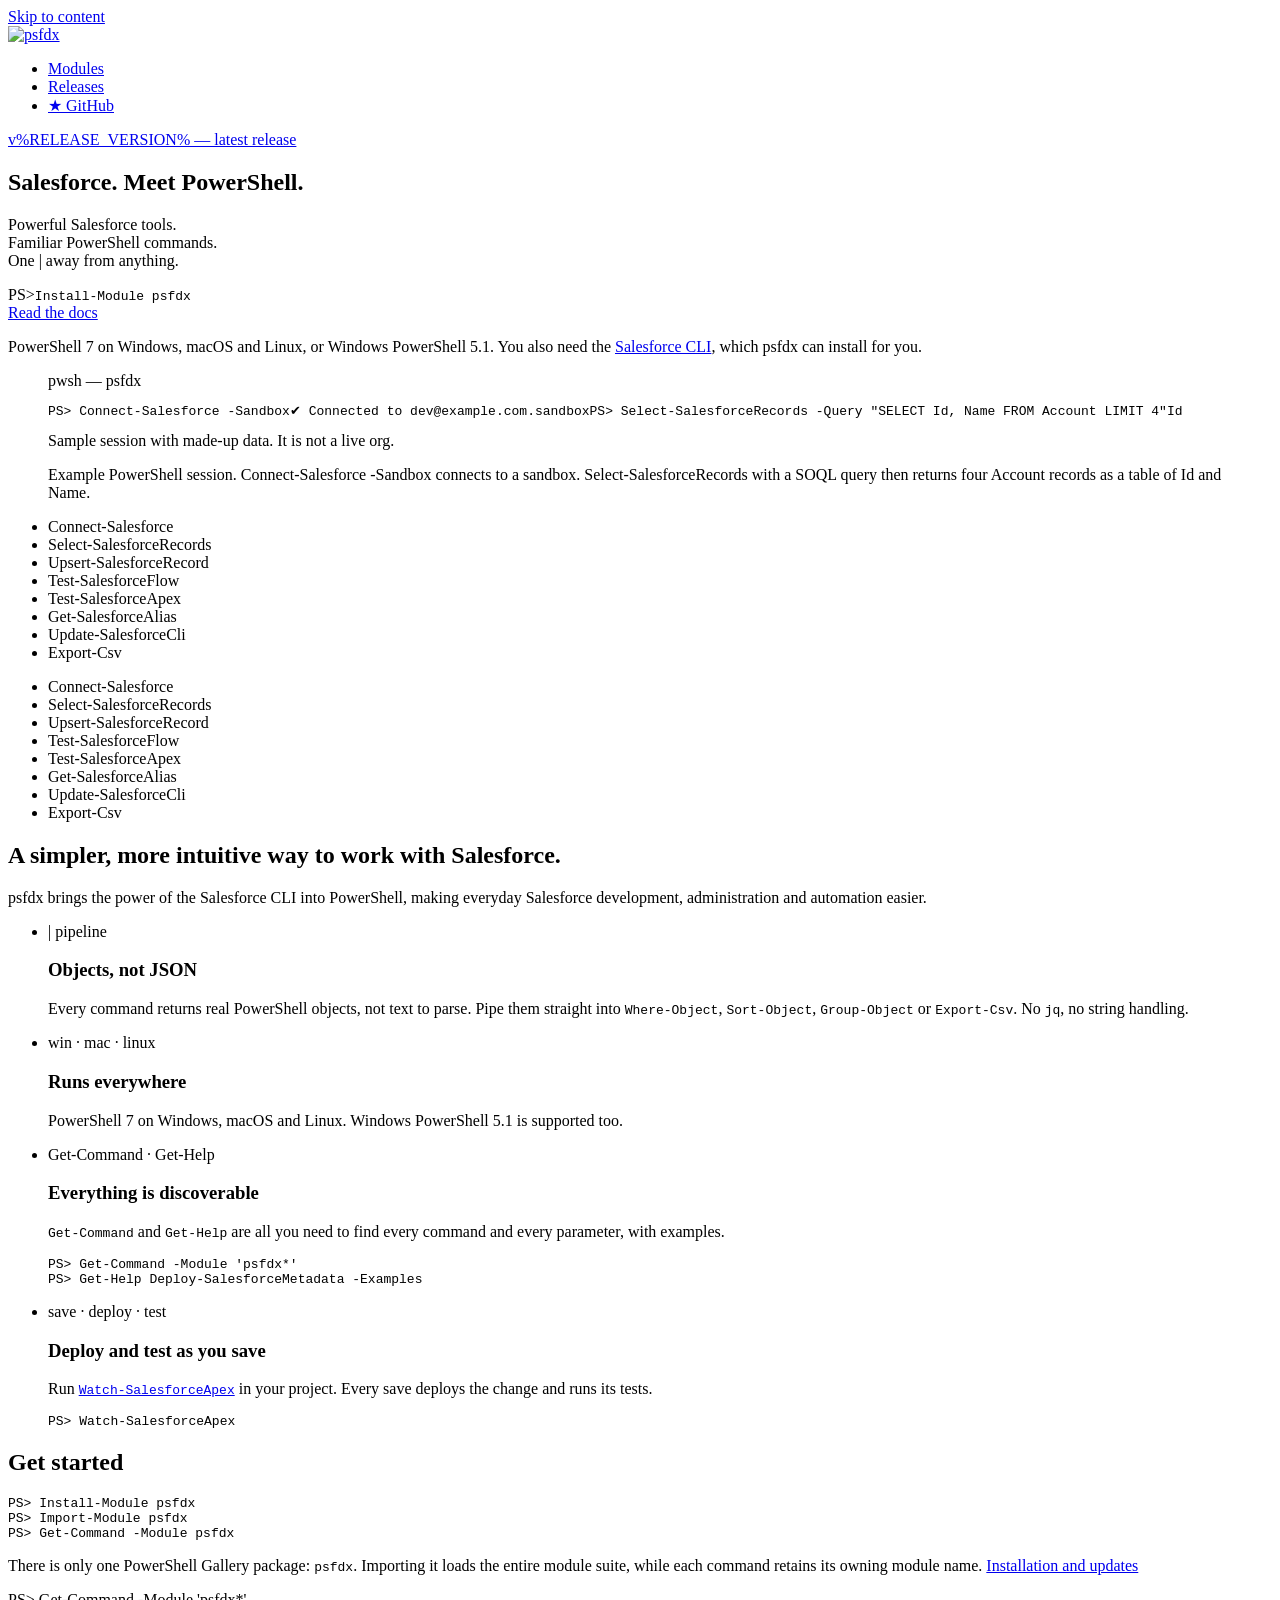
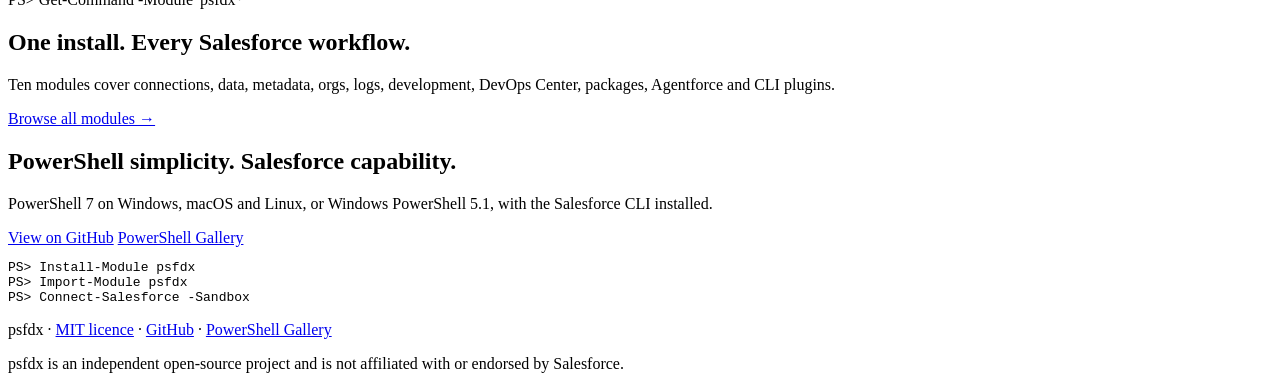
==== site/src/index.html @ 4c1ef1b8 "docs: simplify the homepage and move the module catalogue to a Modules page (#308) - Remove the expo" ====
<!doctype html>
<html lang="en-GB" class="no-js">
<head>
  <meta charset="utf-8">
  <meta name="viewport" content="width=device-width, initial-scale=1">
  <title>psfdx – Salesforce. Meet PowerShell.</title>
  <meta name="description" content="psfdx brings the Salesforce CLI into PowerShell: familiar commands and structured objects for Salesforce development, administration and automation. Open source, MIT licensed.">
  <link rel="canonical" href="%SITE_URL%/">
  <meta name="theme-color" content="#010F2B">
  <link rel="icon" type="image/png" href="/favicon.png">

  <meta property="og:type" content="website">
  <meta property="og:site_name" content="psfdx">
  <meta property="og:title" content="psfdx – Salesforce. Meet PowerShell.">
  <meta property="og:description" content="Powerful Salesforce tools. Familiar PowerShell commands.">
  <meta property="og:url" content="%SITE_URL%/">
  <meta property="og:image" content="%SITE_URL%/og-image.png">
  <meta property="og:image:width" content="1200">
  <meta property="og:image:height" content="630">
  <meta property="og:image:alt" content="The psfdx logo and the line Salesforce. Meet PowerShell.">
  <meta name="twitter:card" content="summary_large_image">
  <meta name="twitter:title" content="psfdx – Salesforce. Meet PowerShell.">
  <meta name="twitter:description" content="Powerful Salesforce tools. Familiar PowerShell commands.">
  <meta name="twitter:image" content="%SITE_URL%/og-image.png">

  <link rel="preload" href="/fonts/BricolageGrotesque-latin.woff2" as="font" type="font/woff2" crossorigin>
  <link rel="stylesheet" href="/style.css">
</head>
<body>
  <a class="skip-link" href="#main">Skip to content</a>

  <header class="site-header">
    <div class="wrap header-row">
      <a class="brand" href="/" aria-label="psfdx home"><img src="/psfdx-logo.png" width="803" height="209" alt="psfdx"></a>
      <nav aria-label="Main">
        <ul class="nav-list">
          <li><a href="/modules/">Modules</a></li>
          <li><a href="%GITHUB_URL%/releases">Releases</a></li>
          <li><a class="nav-cta" href="%GITHUB_URL%"><span aria-hidden="true">★</span> GitHub</a></li>
        </ul>
      </nav>
    </div>
  </header>

  <main id="main">
    <section class="hero" aria-labelledby="hero-title">
      <div class="wrap hero-grid">
        <div class="hero-copy">
          <a class="release-pill" href="%GITHUB_URL%/releases"><span class="pill-dot" aria-hidden="true"></span>v%RELEASE_VERSION% — latest release</a>
          <h1 id="hero-title"><span class="h1-line">Salesforce.</span> <span class="h1-line"><span class="y">Meet</span> <span class="b">PowerShell.</span></span></h1>
          <p class="tagline">Powerful Salesforce tools.<br>Familiar PowerShell commands.<br>One <span class="pipe">|</span> away from anything.</p>
          <div class="cta-row">
            <div class="install" data-copy="Install-Module psfdx"><span class="install-prompt" aria-hidden="true">PS&gt;</span><code>Install-Module psfdx</code></div>
            <a class="button secondary" href="/modules/">Read the docs</a>
          </div>
          <p class="fine">PowerShell 7 on Windows, macOS and Linux, or Windows PowerShell 5.1. You also need the <a href="https://developer.salesforce.com/tools/salesforcecli">Salesforce CLI</a>, which psfdx can install for you.</p>
        </div>

        <figure class="console-wrap">
          <div class="console" id="console">
            <div class="console-bar" aria-hidden="true"><span class="dot dot-r"></span><span class="dot dot-y"></span><span class="dot dot-g"></span><span class="console-title">pwsh — psfdx</span></div>
<pre class="console-body" aria-hidden="true"><code><span class="line"><span class="prompt">PS&gt;</span> <span class="cmd">Connect-Salesforce</span> <span class="param">-Sandbox</span></span><span class="line ok">✔ Connected to dev@example.com.sandbox</span><span class="line"><span class="prompt">PS&gt;</span> <span class="typed"><span class="cmd">Select-SalesforceRecords</span> <span class="param">-Query</span> <span class="str">"SELECT Id, Name FROM Account LIMIT 4"</span></span><span class="cursor"></span></span><span class="results"><span class="line th">Id                  Name</span><span class="line th">--                  ----</span><span class="line">001xx000003DGb0AAG  Acme Corporation</span><span class="line">001xx000003DGb1AAG  Globex Ltd</span><span class="line">001xx000003DGb2AAG  Initech</span><span class="line">001xx000003DGb3AAG  Umbrella Health</span></span></code></pre>
          </div>
          <figcaption class="console-note">Sample session with made-up data. It is not a live org.</figcaption>
          <p class="sr-only">Example PowerShell session. Connect-Salesforce -Sandbox connects to a sandbox. Select-SalesforceRecords with a SOQL query then returns four Account records as a table of Id and Name.</p>
        </figure>
      </div>
    </section>

    <section class="marquee-band" aria-label="Some psfdx commands">
      <div class="marquee">
        <ul class="marquee-track">
          <li>Connect-Salesforce</li>
          <li>Select-SalesforceRecords</li>
          <li>Upsert-SalesforceRecord</li>
          <li>Test-SalesforceFlow</li>
          <li>Test-SalesforceApex</li>
          <li>Get-SalesforceAlias</li>
          <li>Update-SalesforceCli</li>
          <li>Export-Csv</li>
        </ul>
        <ul class="marquee-track marquee-dup" aria-hidden="true">
          <li>Connect-Salesforce</li>
          <li>Select-SalesforceRecords</li>
          <li>Upsert-SalesforceRecord</li>
          <li>Test-SalesforceFlow</li>
          <li>Test-SalesforceApex</li>
          <li>Get-SalesforceAlias</li>
          <li>Update-SalesforceCli</li>
          <li>Export-Csv</li>
        </ul>
      </div>
    </section>

    <section id="why" class="section" aria-labelledby="why-title">
      <div class="wrap">
        <h2 id="why-title">A simpler, more intuitive way to work with Salesforce.</h2>
        <p class="section-intro">psfdx brings the power of the Salesforce CLI into PowerShell, making everyday Salesforce development, administration and automation easier.</p>
        <ul class="cards">
          <li class="card">
            <p class="card-tag">| pipeline</p>
            <h3>Objects, not JSON</h3>
            <p>Every command returns real PowerShell objects, not text to parse. Pipe them straight into <code>Where-Object</code>, <code>Sort-Object</code>, <code>Group-Object</code> or <code>Export-Csv</code>. No <code>jq</code>, no string handling.</p>
          </li>
          <li class="card">
            <p class="card-tag">win · mac · linux</p>
            <h3>Runs everywhere</h3>
            <p>PowerShell 7 on Windows, macOS and Linux. Windows PowerShell 5.1 is supported too.</p>
          </li>
          <li class="card">
            <p class="card-tag">Get-Command · Get-Help</p>
            <h3>Everything is discoverable</h3>
            <p><code>Get-Command</code> and <code>Get-Help</code> are all you need to find every command and every parameter, with examples.</p>
            <pre><code><span class="prompt">PS&gt;</span> Get-Command -Module 'psfdx*'
<span class="prompt">PS&gt;</span> Get-Help Deploy-SalesforceMetadata -Examples</code></pre>
          </li>
          <li class="card">
            <p class="card-tag">save · deploy · test</p>
            <h3>Deploy and test as you save</h3>
            <p>Run <a href="/modules/psfdx-development/#Watch-SalesforceApex"><code>Watch-SalesforceApex</code></a> in your project. Every save deploys the change and runs its tests.</p>
            <pre><code><span class="prompt">PS&gt;</span> Watch-SalesforceApex</code></pre>
          </li>
        </ul>
      </div>
    </section>

    <section id="get-started" class="section" aria-labelledby="get-started-title">
      <div class="wrap">
        <h2 id="get-started-title">Get started</h2>
        <div class="code-box get-started-box" data-copy="Install-Module psfdx&#10;Import-Module psfdx&#10;Get-Command -Module psfdx">
<pre><code><span class="prompt">PS&gt;</span> <span class="cmd">Install-Module</span> <span class="v">psfdx</span>
<span class="prompt">PS&gt;</span> <span class="cmd">Import-Module</span> <span class="v">psfdx</span>
<span class="prompt">PS&gt;</span> <span class="cmd">Get-Command</span> <span class="param">-Module</span> <span class="v">psfdx</span></code></pre>
        </div>
        <p class="section-intro">There is only one PowerShell Gallery package: <code>psfdx</code>. Importing it loads the entire module suite, while each command retains its owning module name. <a href="%GITHUB_URL%/blob/main/docs/install.md">Installation and updates</a></p>
      </div>
    </section>

    <section id="modules" class="section modules" aria-labelledby="modules-title">
      <div class="wrap">
        <p class="eyebrow"><span class="prompt">PS&gt;</span> Get-Command -Module 'psfdx*'</p>
        <h2 id="modules-title"><span class="h1-line">One install.</span> <span class="h1-line">Every Salesforce workflow.</span></h2>
        <p class="section-intro">Ten modules cover connections, data, metadata, orgs, logs, development, DevOps Center, packages, Agentforce and CLI plugins.</p>
        <div class="cta-row">
          <a class="button secondary" href="/modules/">Browse all modules →</a>
        </div>
      </div>
    </section>

    <section class="closing" aria-labelledby="closing-title">
      <div class="wrap closing-grid">
        <div>
          <h2 id="closing-title">PowerShell simplicity. Salesforce capability.</h2>
          <p class="closing-note">PowerShell 7 on Windows, macOS and Linux, or Windows PowerShell 5.1, with the Salesforce CLI installed.</p>
          <div class="cta-row">
            <a class="button dark" href="%GITHUB_URL%">View on GitHub</a>
            <a class="button outline" href="%GALLERY_URL%">PowerShell Gallery</a>
          </div>
        </div>
        <div class="code-box" data-copy="Install-Module psfdx&#10;Import-Module psfdx&#10;Connect-Salesforce -Sandbox">
<pre><code><span class="prompt">PS&gt;</span> <span class="cmd">Install-Module</span> <span class="v">psfdx</span>
<span class="prompt">PS&gt;</span> <span class="cmd">Import-Module</span> <span class="v">psfdx</span>
<span class="prompt">PS&gt;</span> <span class="cmd">Connect-Salesforce</span> <span class="param">-Sandbox</span></code></pre>
        </div>
      </div>
    </section>
  </main>

  <footer class="site-footer">
    <div class="wrap">
      <p>psfdx · <a href="%LICENSE_URL%">MIT licence</a> · <a href="%GITHUB_URL%">GitHub</a> · <a href="%GALLERY_URL%">PowerShell Gallery</a></p>
      <p class="disclaimer">psfdx is an independent open-source project and is not affiliated with or endorsed by Salesforce.</p>
    </div>
  </footer>

  <script src="/script.js" defer></script>
</body>
</html>
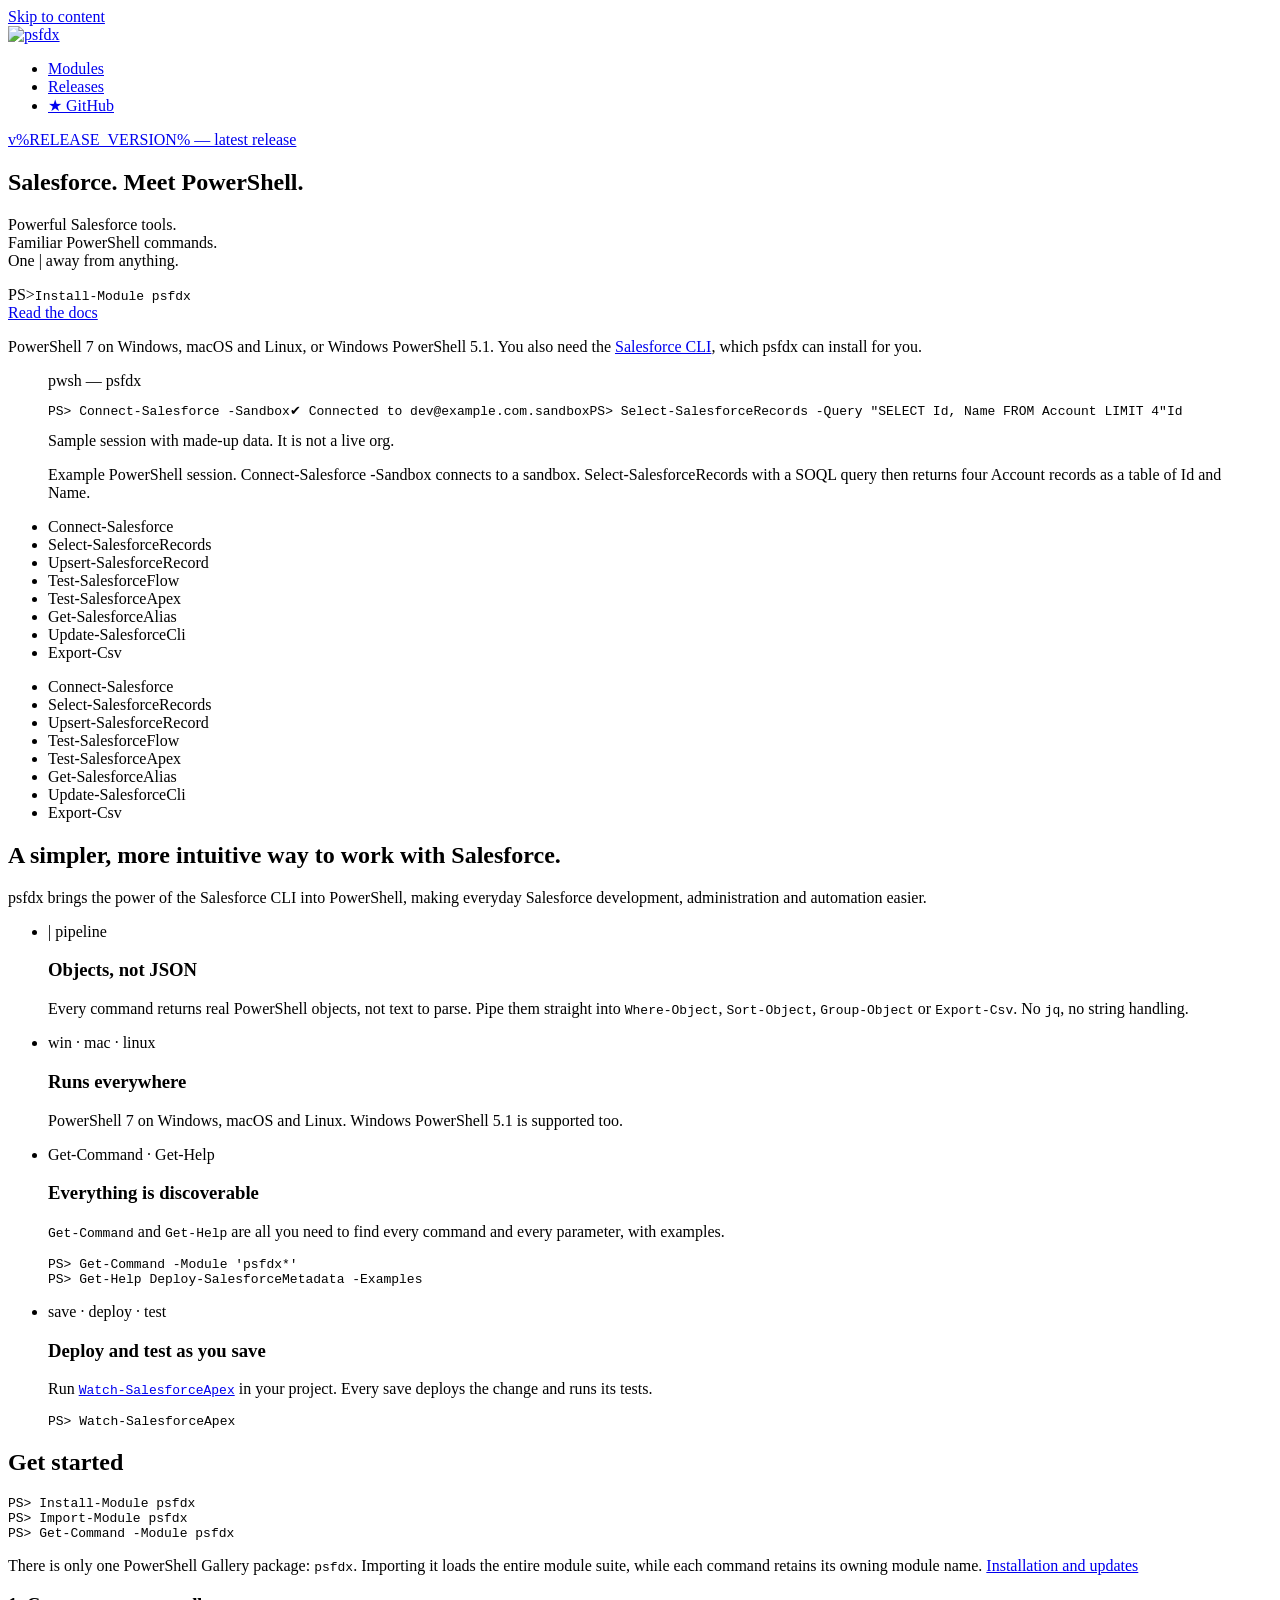
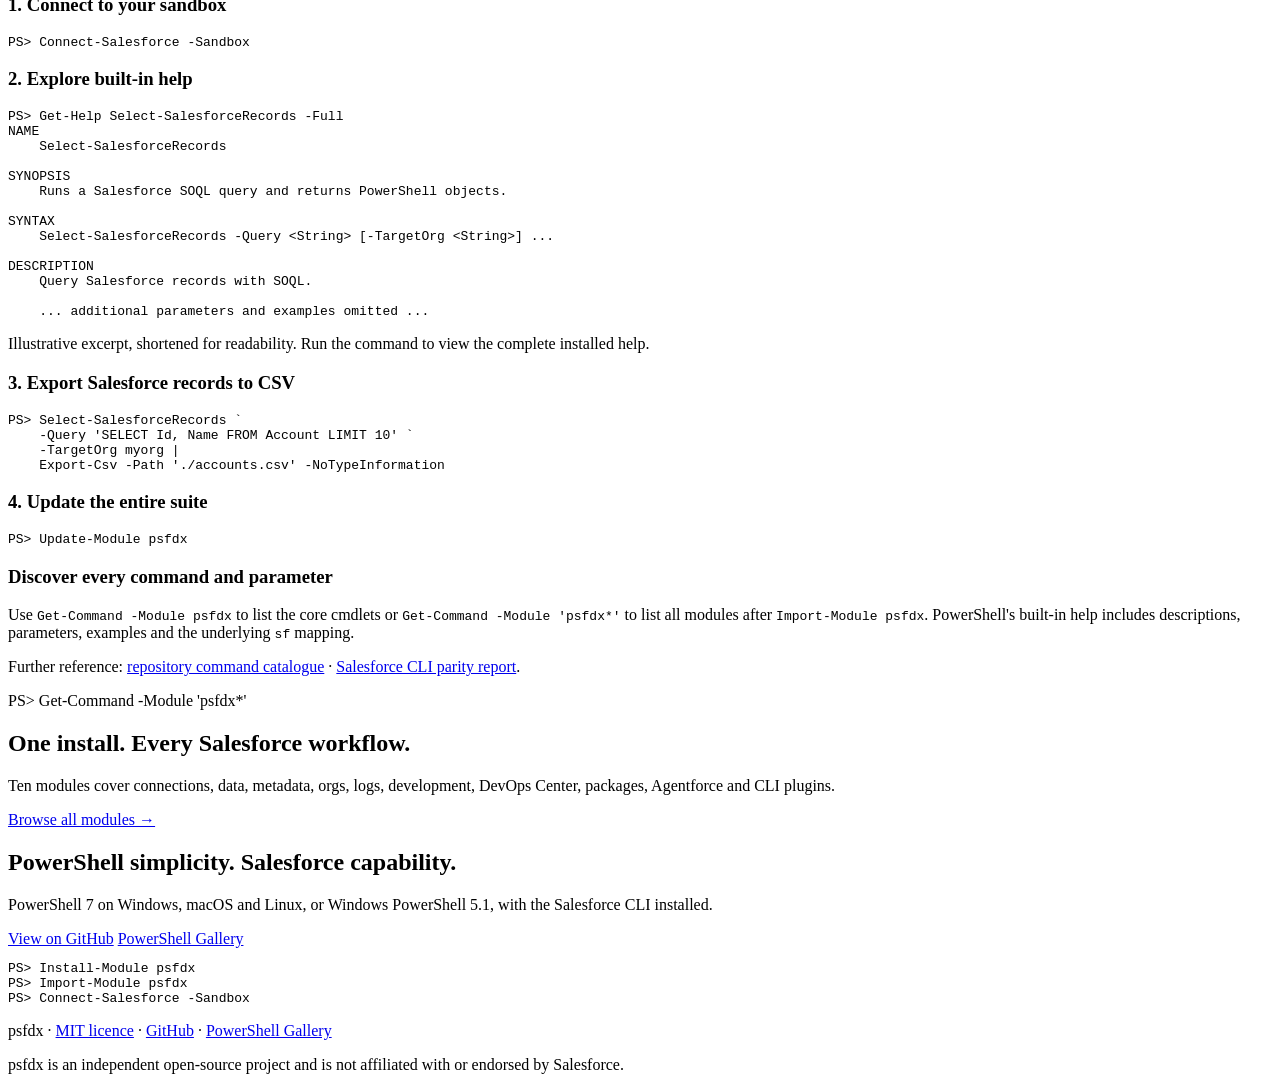
==== commit 4781eddd: "docs: move the psfdx examples from the module page to the homepage Get started section The four exam" ====
--- a/site/src/index.html
+++ b/site/src/index.html
@@ -133,6 +133,38 @@
 <span class="prompt">PS&gt;</span> <span class="cmd">Get-Command</span> <span class="param">-Module</span> <span class="v">psfdx</span></code></pre>
         </div>
         <p class="section-intro">There is only one PowerShell Gallery package: <code>psfdx</code>. Importing it loads the entire module suite, while each command retains its owning module name. <a href="%GITHUB_URL%/blob/main/docs/install.md">Installation and updates</a></p>
+        <div class="get-started-examples">
+<div class="example-group">
+<h3>1. Connect to your sandbox</h3>
+<div class="code-box terminal-example"><pre><code><span class="terminal-line"><span class="ps-prompt">PS&gt;</span> Connect-Salesforce -Sandbox</span></code></pre></div>
+<h3>2. Explore built-in help</h3>
+<div class="code-box terminal-example"><pre><code><span class="terminal-line"><span class="ps-prompt">PS&gt;</span> Get-Help Select-SalesforceRecords -Full</span>
+<span class="terminal-output">NAME
+    Select-SalesforceRecords
+
+SYNOPSIS
+    Runs a Salesforce SOQL query and returns PowerShell objects.
+
+SYNTAX
+    Select-SalesforceRecords -Query &lt;String&gt; [-TargetOrg &lt;String&gt;] ...
+
+DESCRIPTION
+    Query Salesforce records with SOQL.
+
+    ... additional parameters and examples omitted ...</span></code></pre></div>
+<p class="example-note">Illustrative excerpt, shortened for readability. Run the command to view the complete installed help.</p>
+<h3>3. Export Salesforce records to CSV</h3>
+<div class="code-box terminal-example"><pre><code><span class="terminal-line"><span class="ps-prompt">PS&gt;</span> Select-SalesforceRecords `</span>
+<span class="terminal-line terminal-continuation">    -Query 'SELECT Id, Name FROM Account LIMIT 10' `</span>
+<span class="terminal-line terminal-continuation">    -TargetOrg myorg |</span>
+<span class="terminal-line terminal-continuation">    Export-Csv -Path './accounts.csv' -NoTypeInformation</span></code></pre></div>
+<h3>4. Update the entire suite</h3>
+<div class="code-box terminal-example"><pre><code><span class="terminal-line"><span class="ps-prompt">PS&gt;</span> Update-Module psfdx</span></code></pre></div>
+</div>
+<h3>Discover every command and parameter</h3>
+<p>Use <code>Get-Command -Module psfdx</code> to list the core cmdlets or <code>Get-Command -Module 'psfdx*'</code> to list all modules after <code>Import-Module psfdx</code>. PowerShell's built-in help includes descriptions, parameters, examples and the underlying <code>sf</code> mapping.</p>
+<p>Further reference: <a href="%GITHUB_URL%#modules">repository command catalogue</a> · <a href="%GITHUB_URL%/blob/main/docs/cli-parity.md">Salesforce CLI parity report</a>.</p>
+        </div>
       </div>
     </section>
 
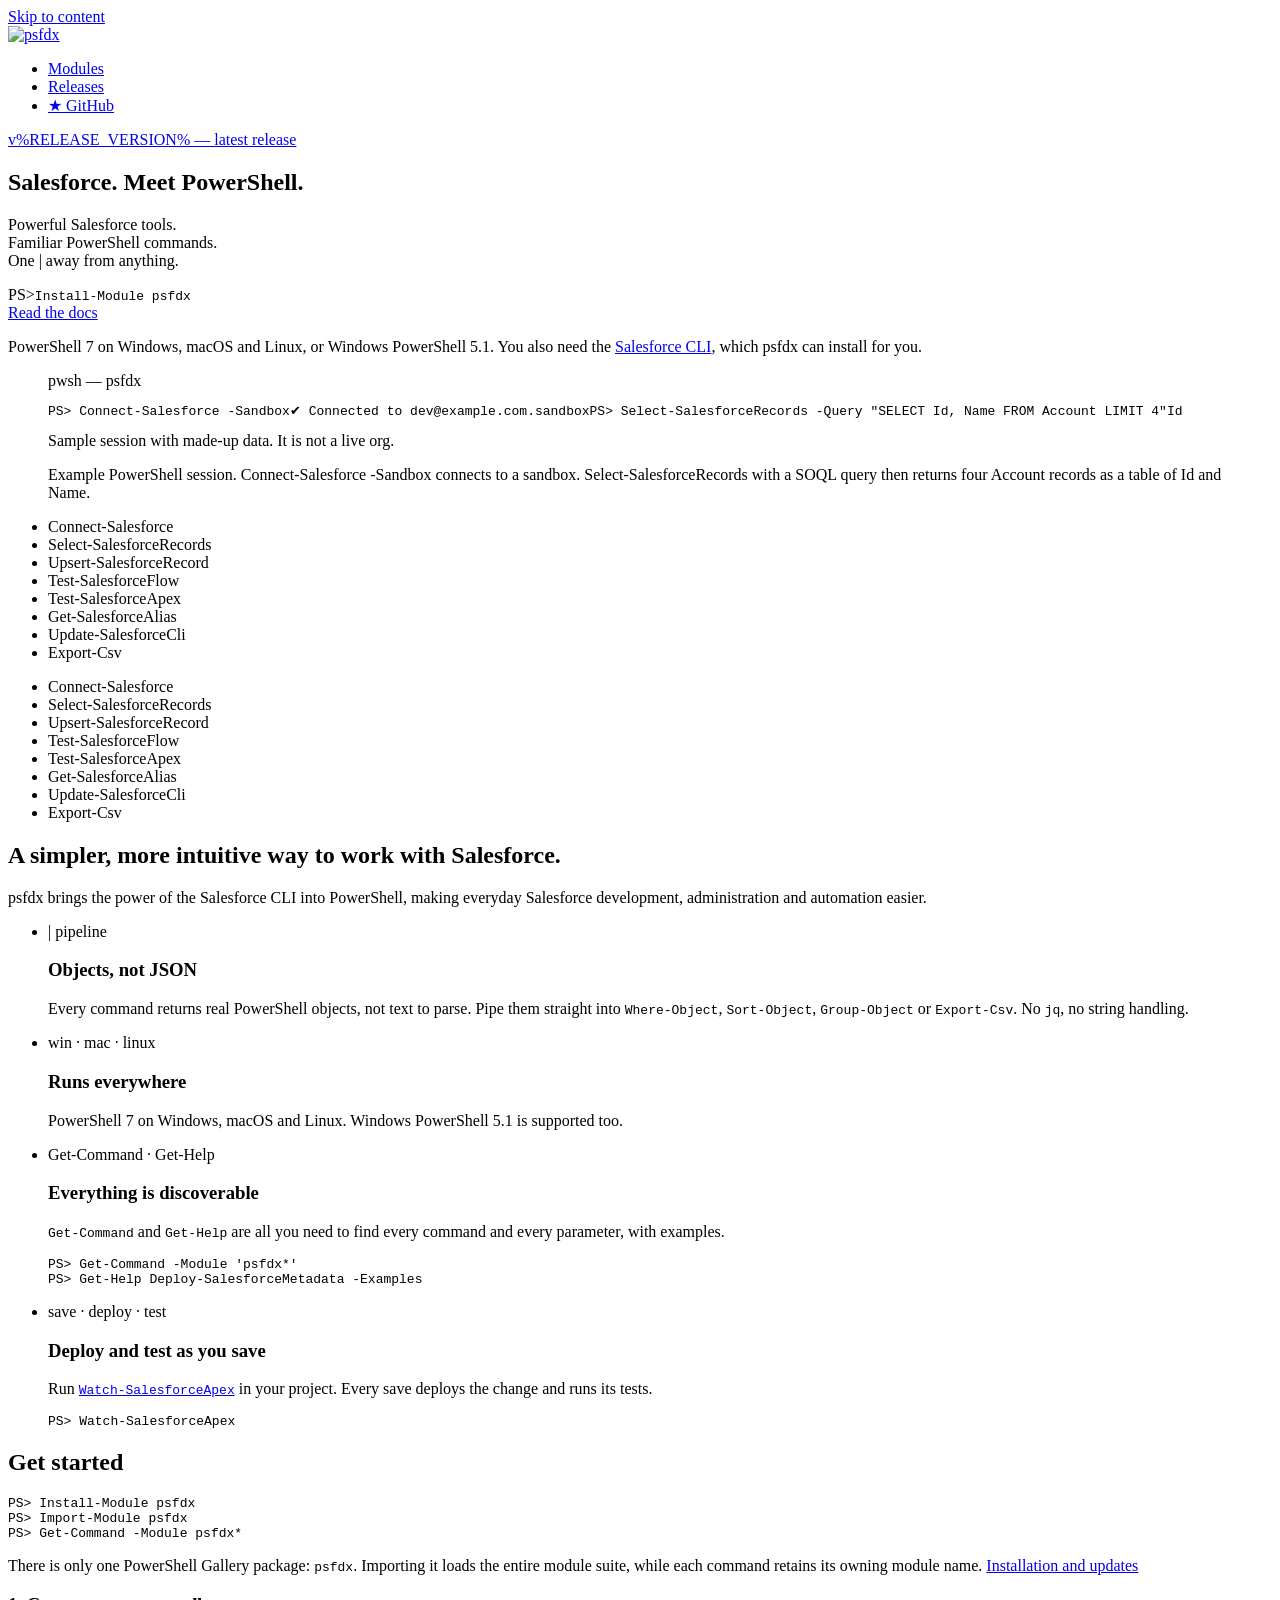
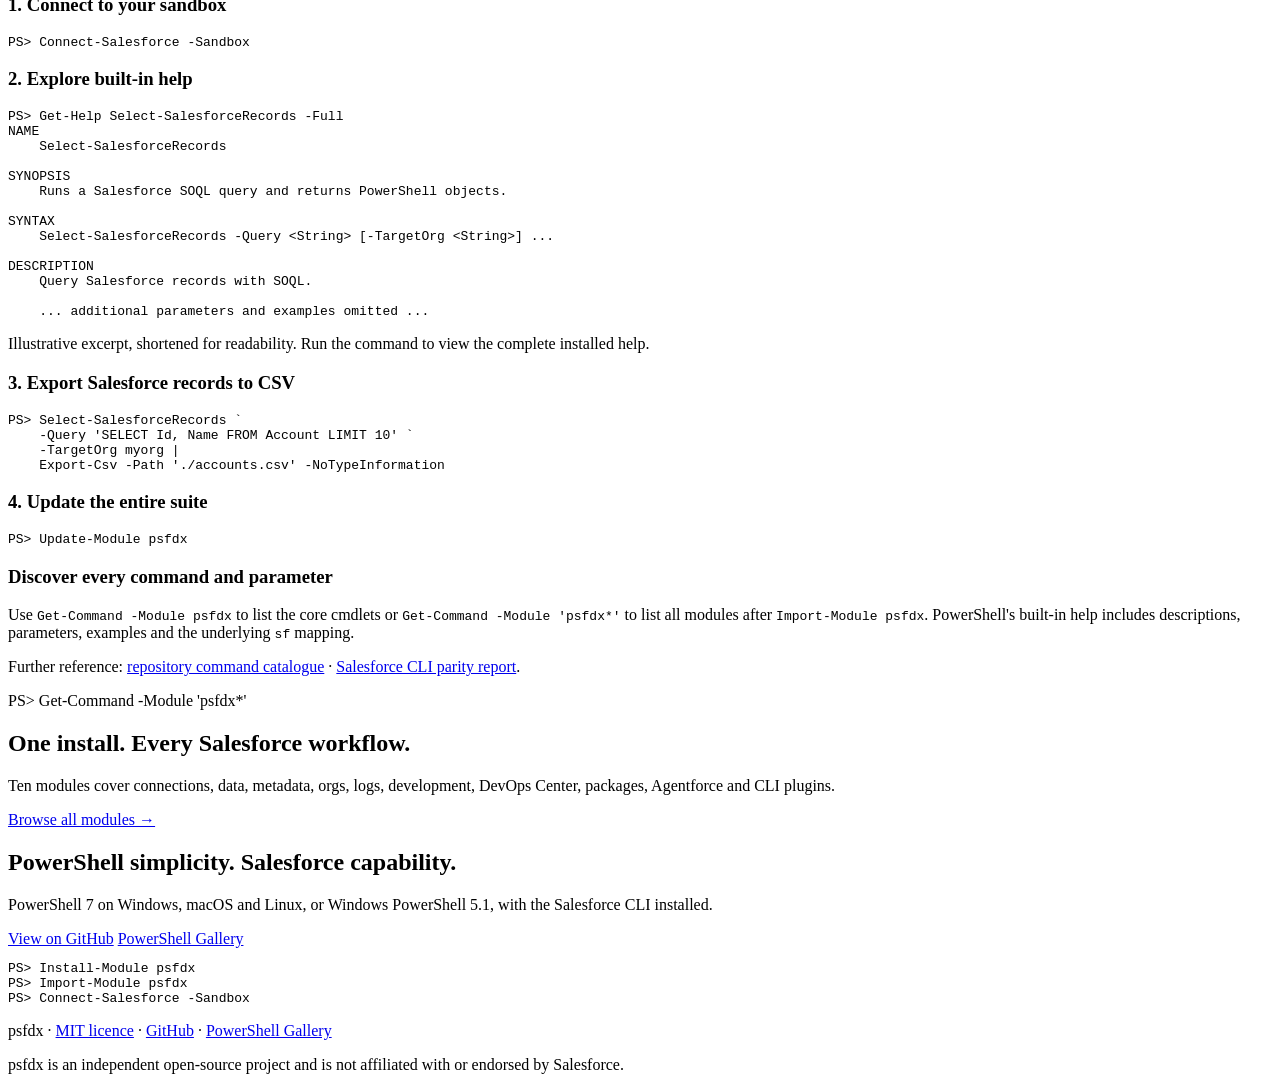
==== commit c8ff0316: "docs: list every module in the homepage Get started commands (Get-Command -Module psfdx*) Co-Authore" ====
--- a/site/src/index.html
+++ b/site/src/index.html
@@ -127,10 +127,10 @@
     <section id="get-started" class="section" aria-labelledby="get-started-title">
       <div class="wrap">
         <h2 id="get-started-title">Get started</h2>
-        <div class="code-box get-started-box" data-copy="Install-Module psfdx&#10;Import-Module psfdx&#10;Get-Command -Module psfdx">
+        <div class="code-box get-started-box" data-copy="Install-Module psfdx&#10;Import-Module psfdx&#10;Get-Command -Module psfdx*">
 <pre><code><span class="prompt">PS&gt;</span> <span class="cmd">Install-Module</span> <span class="v">psfdx</span>
 <span class="prompt">PS&gt;</span> <span class="cmd">Import-Module</span> <span class="v">psfdx</span>
-<span class="prompt">PS&gt;</span> <span class="cmd">Get-Command</span> <span class="param">-Module</span> <span class="v">psfdx</span></code></pre>
+<span class="prompt">PS&gt;</span> <span class="cmd">Get-Command</span> <span class="param">-Module</span> <span class="v">psfdx*</span></code></pre>
         </div>
         <p class="section-intro">There is only one PowerShell Gallery package: <code>psfdx</code>. Importing it loads the entire module suite, while each command retains its owning module name. <a href="%GITHUB_URL%/blob/main/docs/install.md">Installation and updates</a></p>
         <div class="get-started-examples">
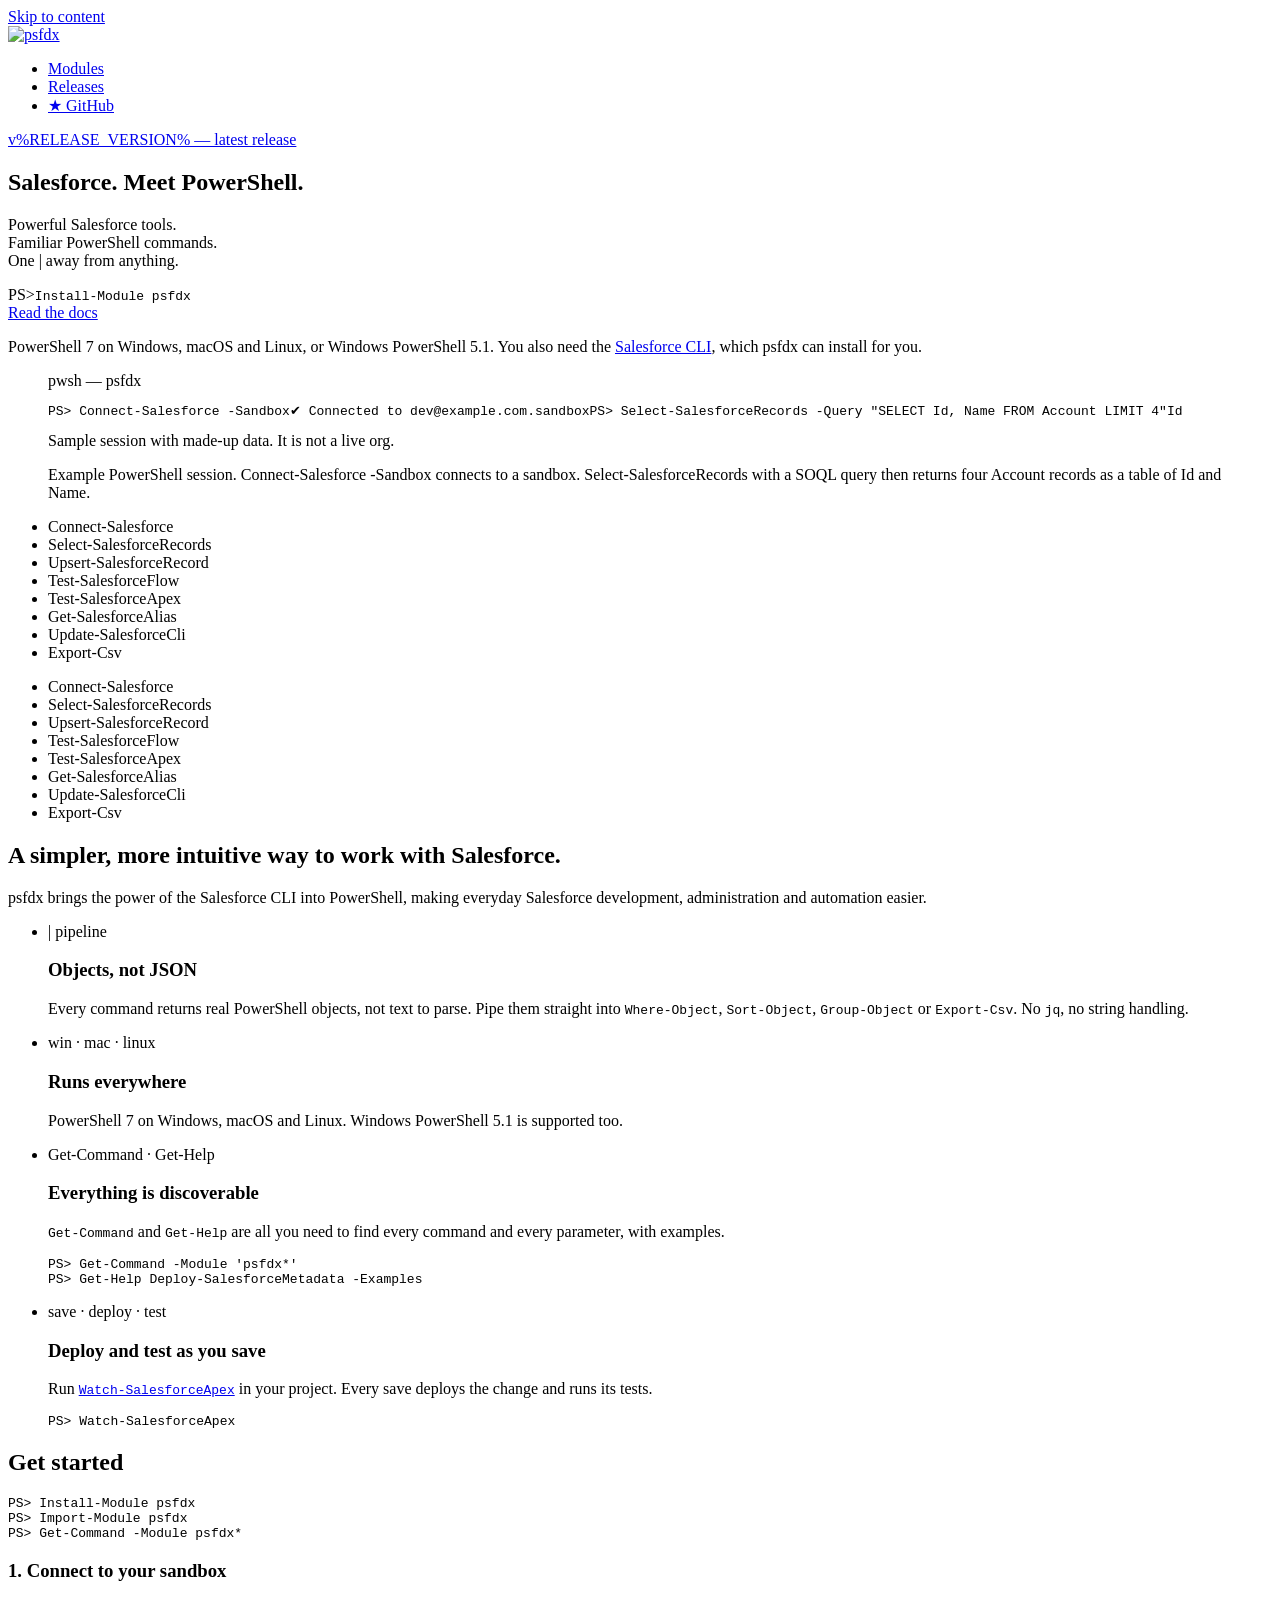
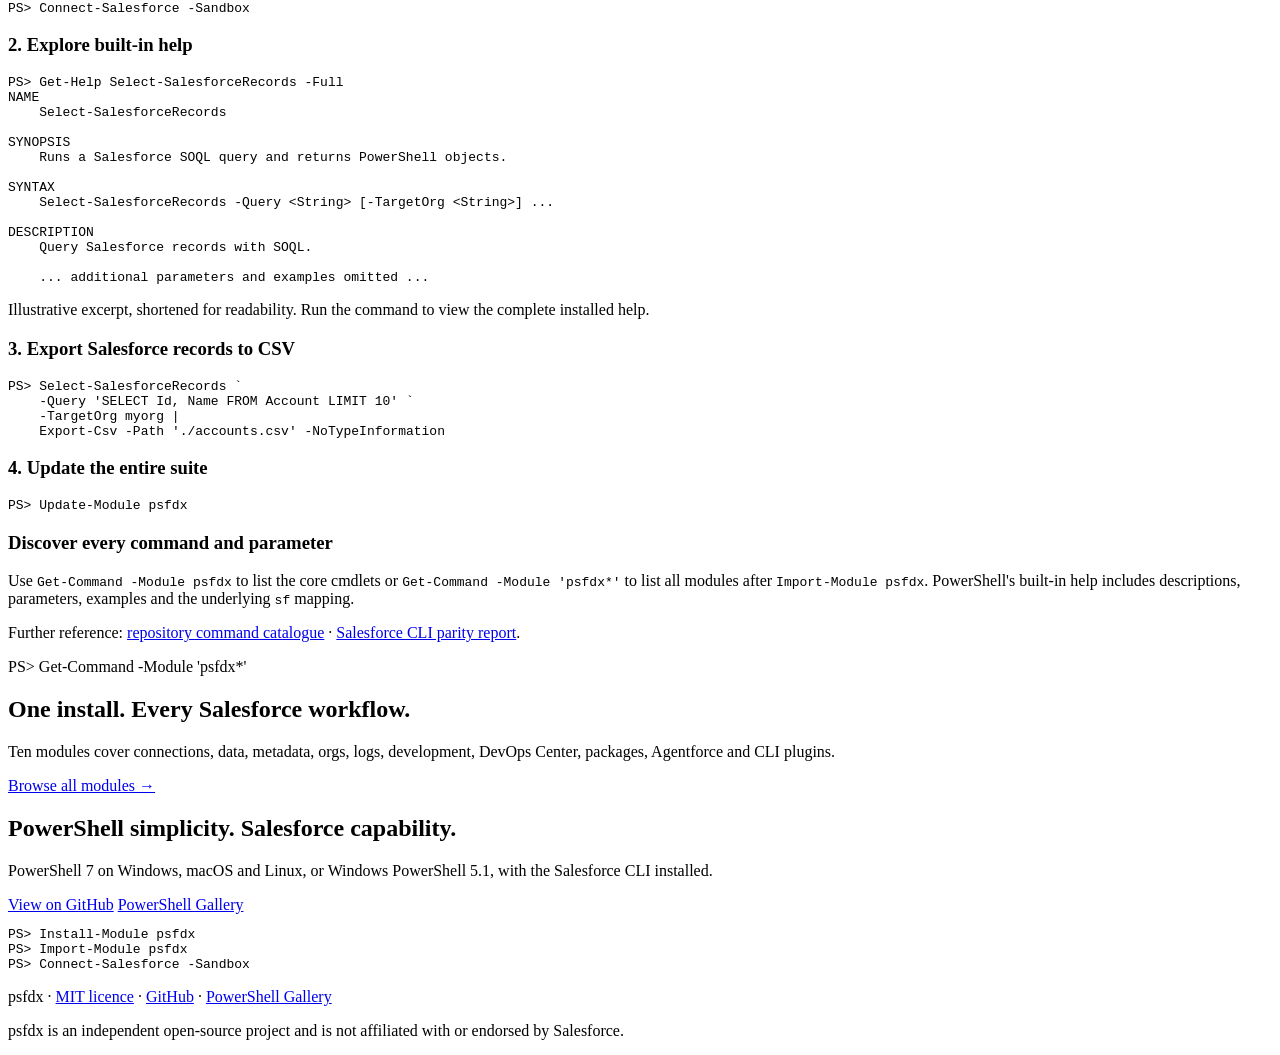
==== commit 449bad2e: "docs: colour-code the Get started examples and drop the package explainer Co-Authored-By: Claude Opu" ====
--- a/site/src/index.html
+++ b/site/src/index.html
@@ -132,13 +132,12 @@
 <span class="prompt">PS&gt;</span> <span class="cmd">Import-Module</span> <span class="v">psfdx</span>
 <span class="prompt">PS&gt;</span> <span class="cmd">Get-Command</span> <span class="param">-Module</span> <span class="v">psfdx*</span></code></pre>
         </div>
-        <p class="section-intro">There is only one PowerShell Gallery package: <code>psfdx</code>. Importing it loads the entire module suite, while each command retains its owning module name. <a href="%GITHUB_URL%/blob/main/docs/install.md">Installation and updates</a></p>
         <div class="get-started-examples">
 <div class="example-group">
 <h3>1. Connect to your sandbox</h3>
-<div class="code-box terminal-example"><pre><code><span class="terminal-line"><span class="ps-prompt">PS&gt;</span> Connect-Salesforce -Sandbox</span></code></pre></div>
+<div class="code-box terminal-example"><pre><code><span class="terminal-line"><span class="ps-prompt">PS&gt;</span> <span class="cmd">Connect-Salesforce</span> <span class="param">-Sandbox</span></span></code></pre></div>
 <h3>2. Explore built-in help</h3>
-<div class="code-box terminal-example"><pre><code><span class="terminal-line"><span class="ps-prompt">PS&gt;</span> Get-Help Select-SalesforceRecords -Full</span>
+<div class="code-box terminal-example"><pre><code><span class="terminal-line"><span class="ps-prompt">PS&gt;</span> <span class="cmd">Get-Help</span> <span class="v">Select-SalesforceRecords</span> <span class="param">-Full</span></span>
 <span class="terminal-output">NAME
     Select-SalesforceRecords
 
@@ -154,12 +153,12 @@
     ... additional parameters and examples omitted ...</span></code></pre></div>
 <p class="example-note">Illustrative excerpt, shortened for readability. Run the command to view the complete installed help.</p>
 <h3>3. Export Salesforce records to CSV</h3>
-<div class="code-box terminal-example"><pre><code><span class="terminal-line"><span class="ps-prompt">PS&gt;</span> Select-SalesforceRecords `</span>
-<span class="terminal-line terminal-continuation">    -Query 'SELECT Id, Name FROM Account LIMIT 10' `</span>
-<span class="terminal-line terminal-continuation">    -TargetOrg myorg |</span>
-<span class="terminal-line terminal-continuation">    Export-Csv -Path './accounts.csv' -NoTypeInformation</span></code></pre></div>
+<div class="code-box terminal-example"><pre><code><span class="terminal-line"><span class="ps-prompt">PS&gt;</span> <span class="cmd">Select-SalesforceRecords</span> `</span>
+<span class="terminal-line terminal-continuation">    <span class="param">-Query</span> <span class="str">'SELECT Id, Name FROM Account LIMIT 10'</span> `</span>
+<span class="terminal-line terminal-continuation">    <span class="param">-TargetOrg</span> <span class="v">myorg</span> |</span>
+<span class="terminal-line terminal-continuation">    <span class="cmd">Export-Csv</span> <span class="param">-Path</span> <span class="str">'./accounts.csv'</span> <span class="param">-NoTypeInformation</span></span></code></pre></div>
 <h3>4. Update the entire suite</h3>
-<div class="code-box terminal-example"><pre><code><span class="terminal-line"><span class="ps-prompt">PS&gt;</span> Update-Module psfdx</span></code></pre></div>
+<div class="code-box terminal-example"><pre><code><span class="terminal-line"><span class="ps-prompt">PS&gt;</span> <span class="cmd">Update-Module</span> <span class="v">psfdx</span></span></code></pre></div>
 </div>
 <h3>Discover every command and parameter</h3>
 <p>Use <code>Get-Command -Module psfdx</code> to list the core cmdlets or <code>Get-Command -Module 'psfdx*'</code> to list all modules after <code>Import-Module psfdx</code>. PowerShell's built-in help includes descriptions, parameters, examples and the underlying <code>sf</code> mapping.</p>
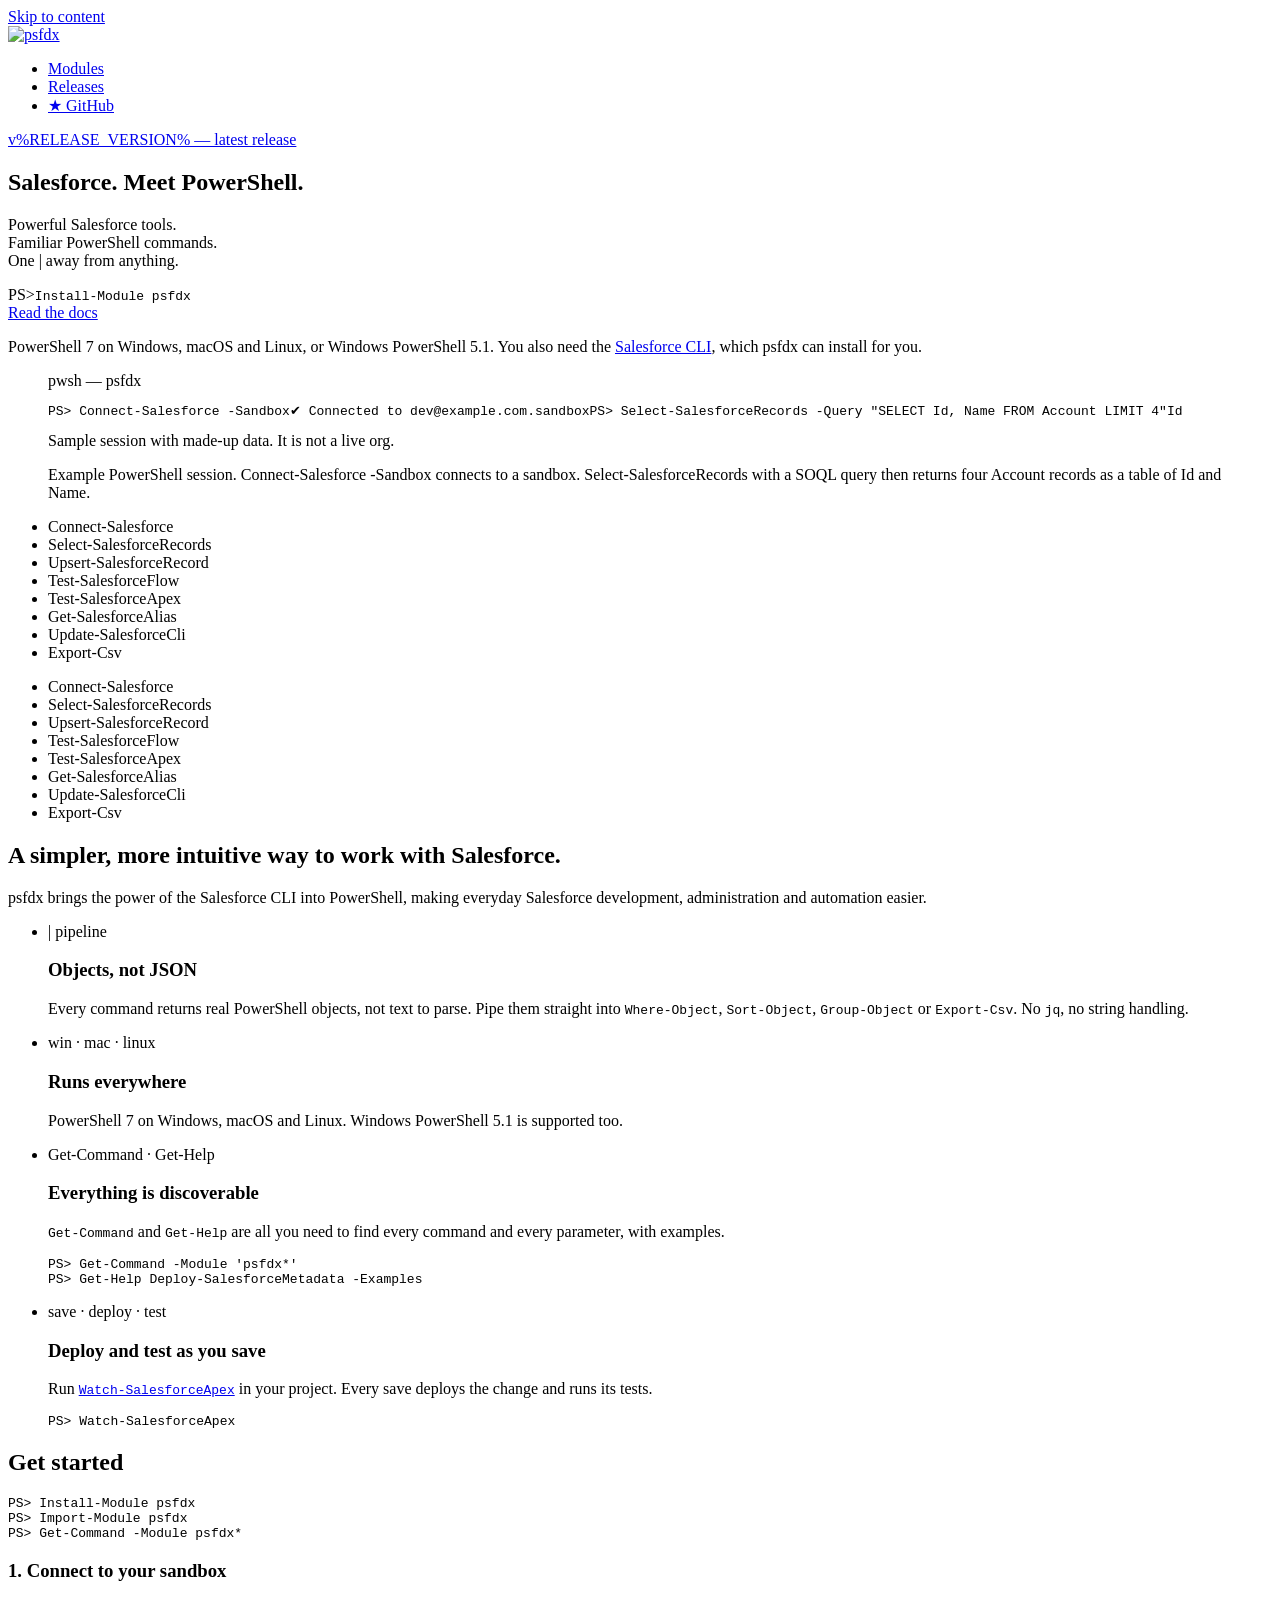
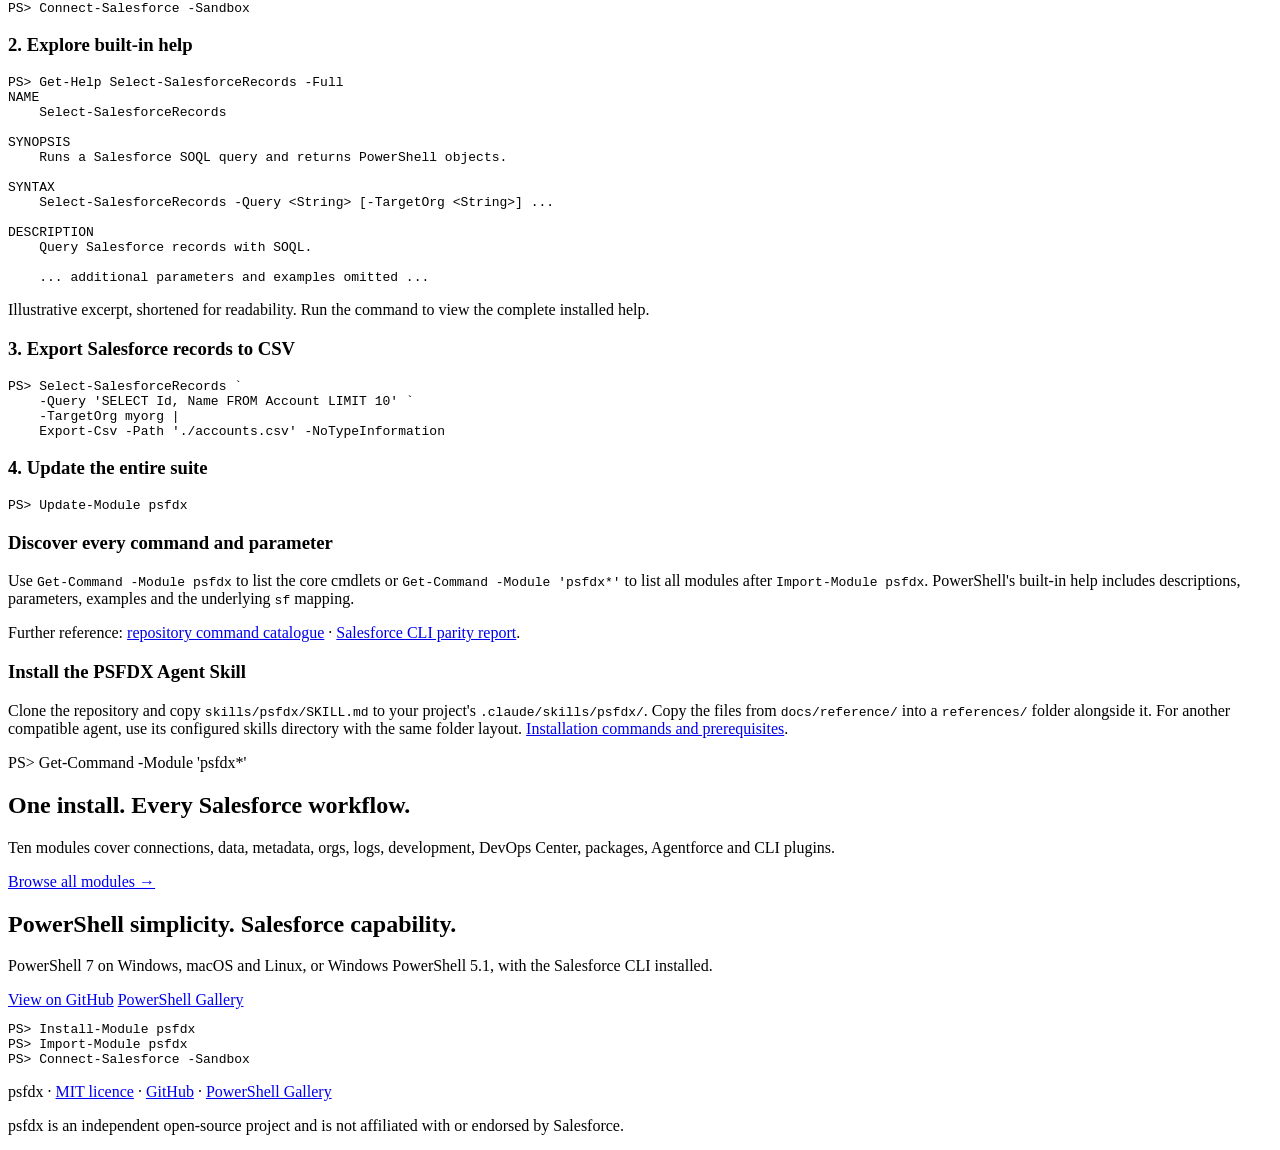
==== commit 59d97895: "docs: add the PSFDX Agent Skill" ====
--- a/site/src/index.html
+++ b/site/src/index.html
@@ -163,6 +163,8 @@
 <h3>Discover every command and parameter</h3>
 <p>Use <code>Get-Command -Module psfdx</code> to list the core cmdlets or <code>Get-Command -Module 'psfdx*'</code> to list all modules after <code>Import-Module psfdx</code>. PowerShell's built-in help includes descriptions, parameters, examples and the underlying <code>sf</code> mapping.</p>
 <p>Further reference: <a href="%GITHUB_URL%#modules">repository command catalogue</a> · <a href="%GITHUB_URL%/blob/main/docs/cli-parity.md">Salesforce CLI parity report</a>.</p>
+<h3>Install the PSFDX Agent Skill</h3>
+<p>Clone the repository and copy <code>skills/psfdx/SKILL.md</code> to your project's <code>.claude/skills/psfdx/</code>. Copy the files from <code>docs/reference/</code> into a <code>references/</code> folder alongside it. For another compatible agent, use its configured skills directory with the same folder layout. <a href="%GITHUB_URL%/blob/main/docs/agent-skill.md">Installation commands and prerequisites</a>.</p>
         </div>
       </div>
     </section>
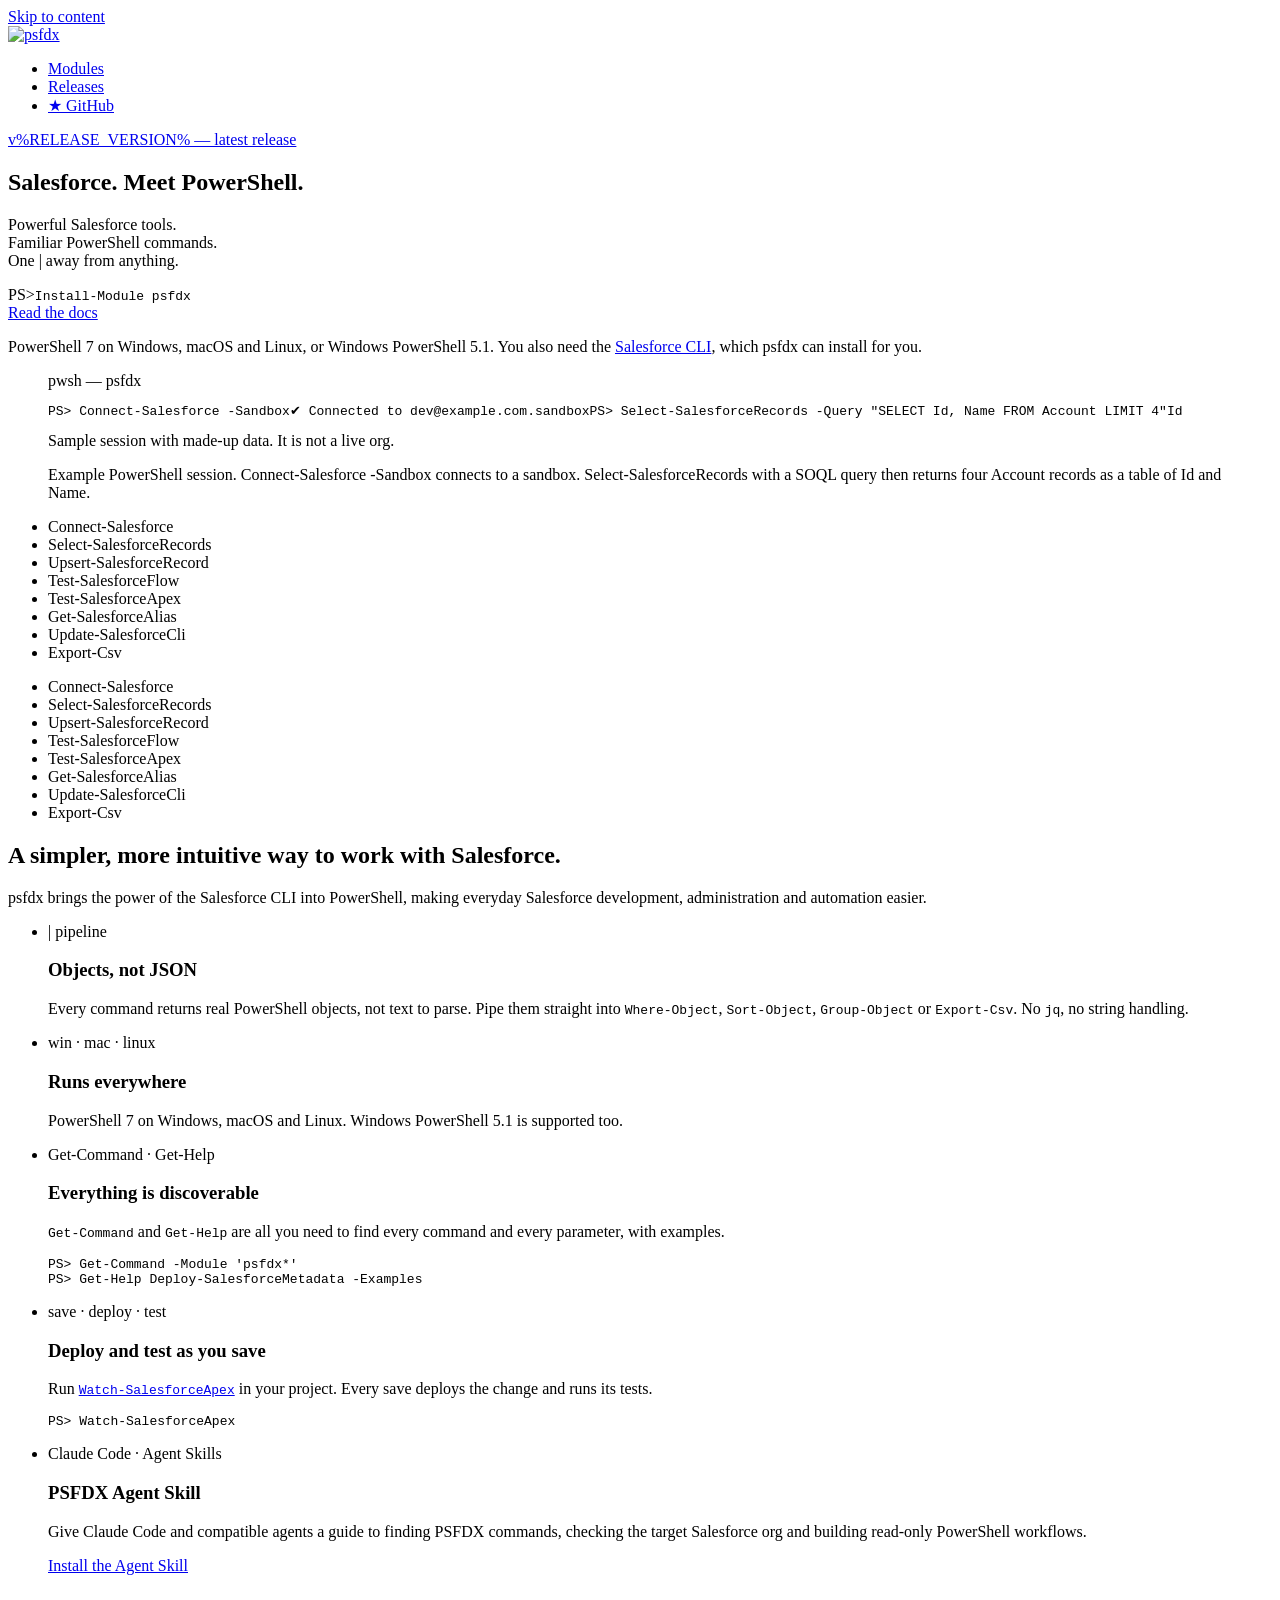
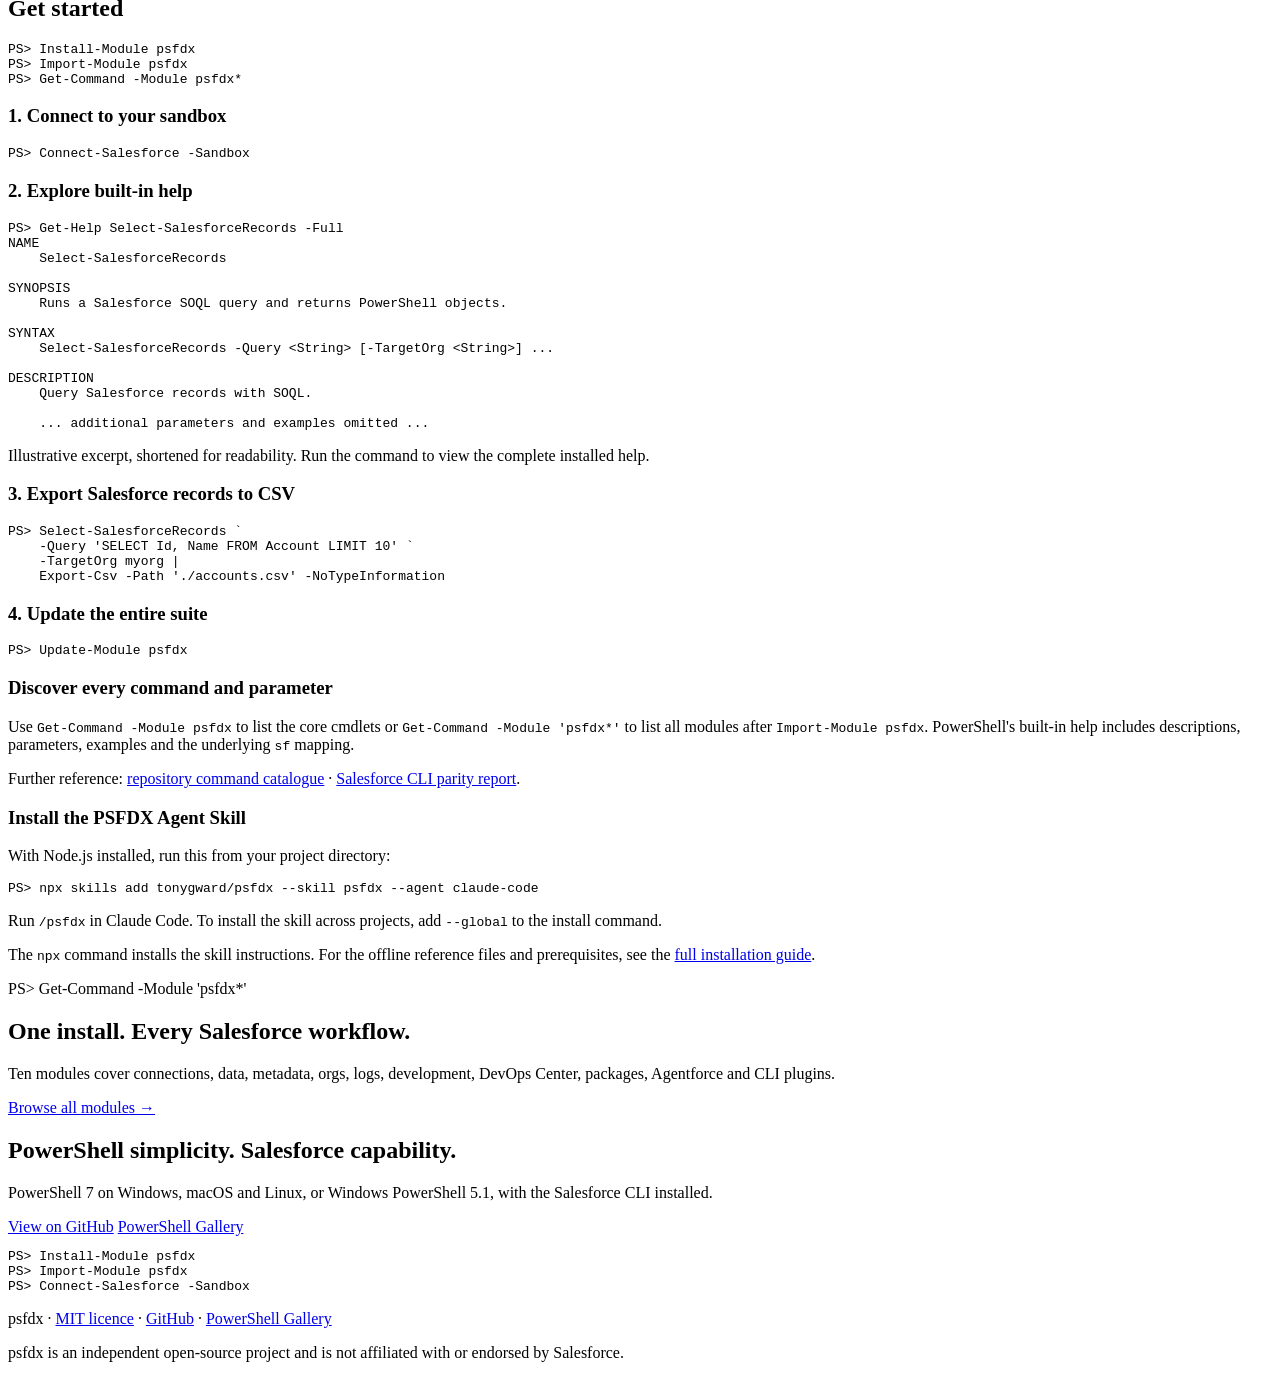
==== commit 52ea47c5: "docs: add Agent Skill install instructions to the homepage" ====
--- a/site/src/index.html
+++ b/site/src/index.html
@@ -120,6 +120,12 @@
             <p>Run <a href="/modules/psfdx-development/#Watch-SalesforceApex"><code>Watch-SalesforceApex</code></a> in your project. Every save deploys the change and runs its tests.</p>
             <pre><code><span class="prompt">PS&gt;</span> Watch-SalesforceApex</code></pre>
           </li>
+          <li class="card">
+            <p class="card-tag">Claude Code · Agent Skills</p>
+            <h3>PSFDX Agent Skill</h3>
+            <p>Give Claude Code and compatible agents a guide to finding PSFDX commands, checking the target Salesforce org and building read-only PowerShell workflows.</p>
+            <p><a href="#agent-skill">Install the Agent Skill</a></p>
+          </li>
         </ul>
       </div>
     </section>
@@ -163,8 +169,13 @@
 <h3>Discover every command and parameter</h3>
 <p>Use <code>Get-Command -Module psfdx</code> to list the core cmdlets or <code>Get-Command -Module 'psfdx*'</code> to list all modules after <code>Import-Module psfdx</code>. PowerShell's built-in help includes descriptions, parameters, examples and the underlying <code>sf</code> mapping.</p>
 <p>Further reference: <a href="%GITHUB_URL%#modules">repository command catalogue</a> · <a href="%GITHUB_URL%/blob/main/docs/cli-parity.md">Salesforce CLI parity report</a>.</p>
-<h3>Install the PSFDX Agent Skill</h3>
-<p>Clone the repository and copy <code>skills/psfdx/SKILL.md</code> to your project's <code>.claude/skills/psfdx/</code>. Copy the files from <code>docs/reference/</code> into a <code>references/</code> folder alongside it. For another compatible agent, use its configured skills directory with the same folder layout. <a href="%GITHUB_URL%/blob/main/docs/agent-skill.md">Installation commands and prerequisites</a>.</p>
+<h3 id="agent-skill">Install the PSFDX Agent Skill</h3>
+<p>With Node.js installed, run this from your project directory:</p>
+<div class="code-box get-started-box" data-copy="npx skills add tonygward/psfdx --skill psfdx --agent claude-code">
+<pre><code><span class="prompt">PS&gt;</span> <span class="cmd">npx</span> skills add tonygward/psfdx <span class="param">--skill</span> psfdx <span class="param">--agent</span> claude-code</code></pre>
+</div>
+<p>Run <code>/psfdx</code> in Claude Code. To install the skill across projects, add <code>--global</code> to the install command.</p>
+<p>The <code>npx</code> command installs the skill instructions. For the offline reference files and prerequisites, see the <a href="%GITHUB_URL%/blob/main/docs/agent-skill.md">full installation guide</a>.</p>
         </div>
       </div>
     </section>
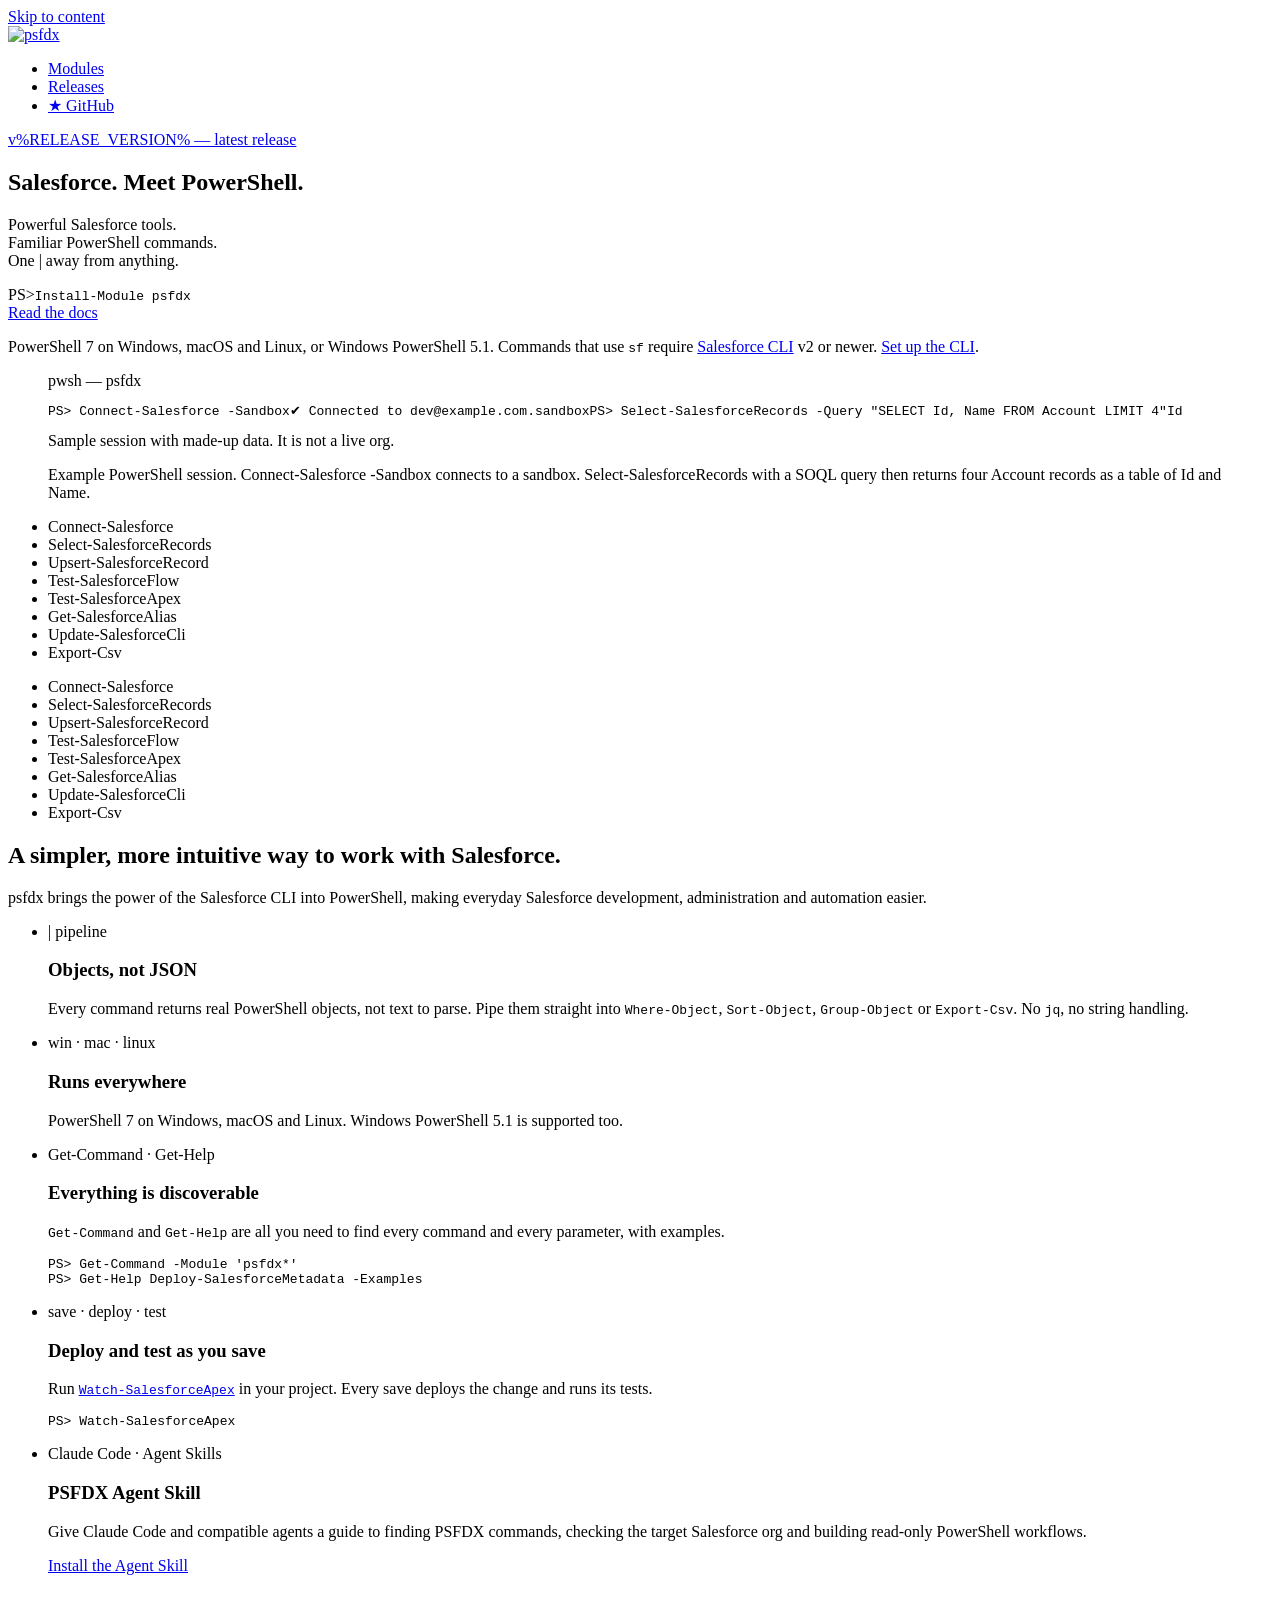
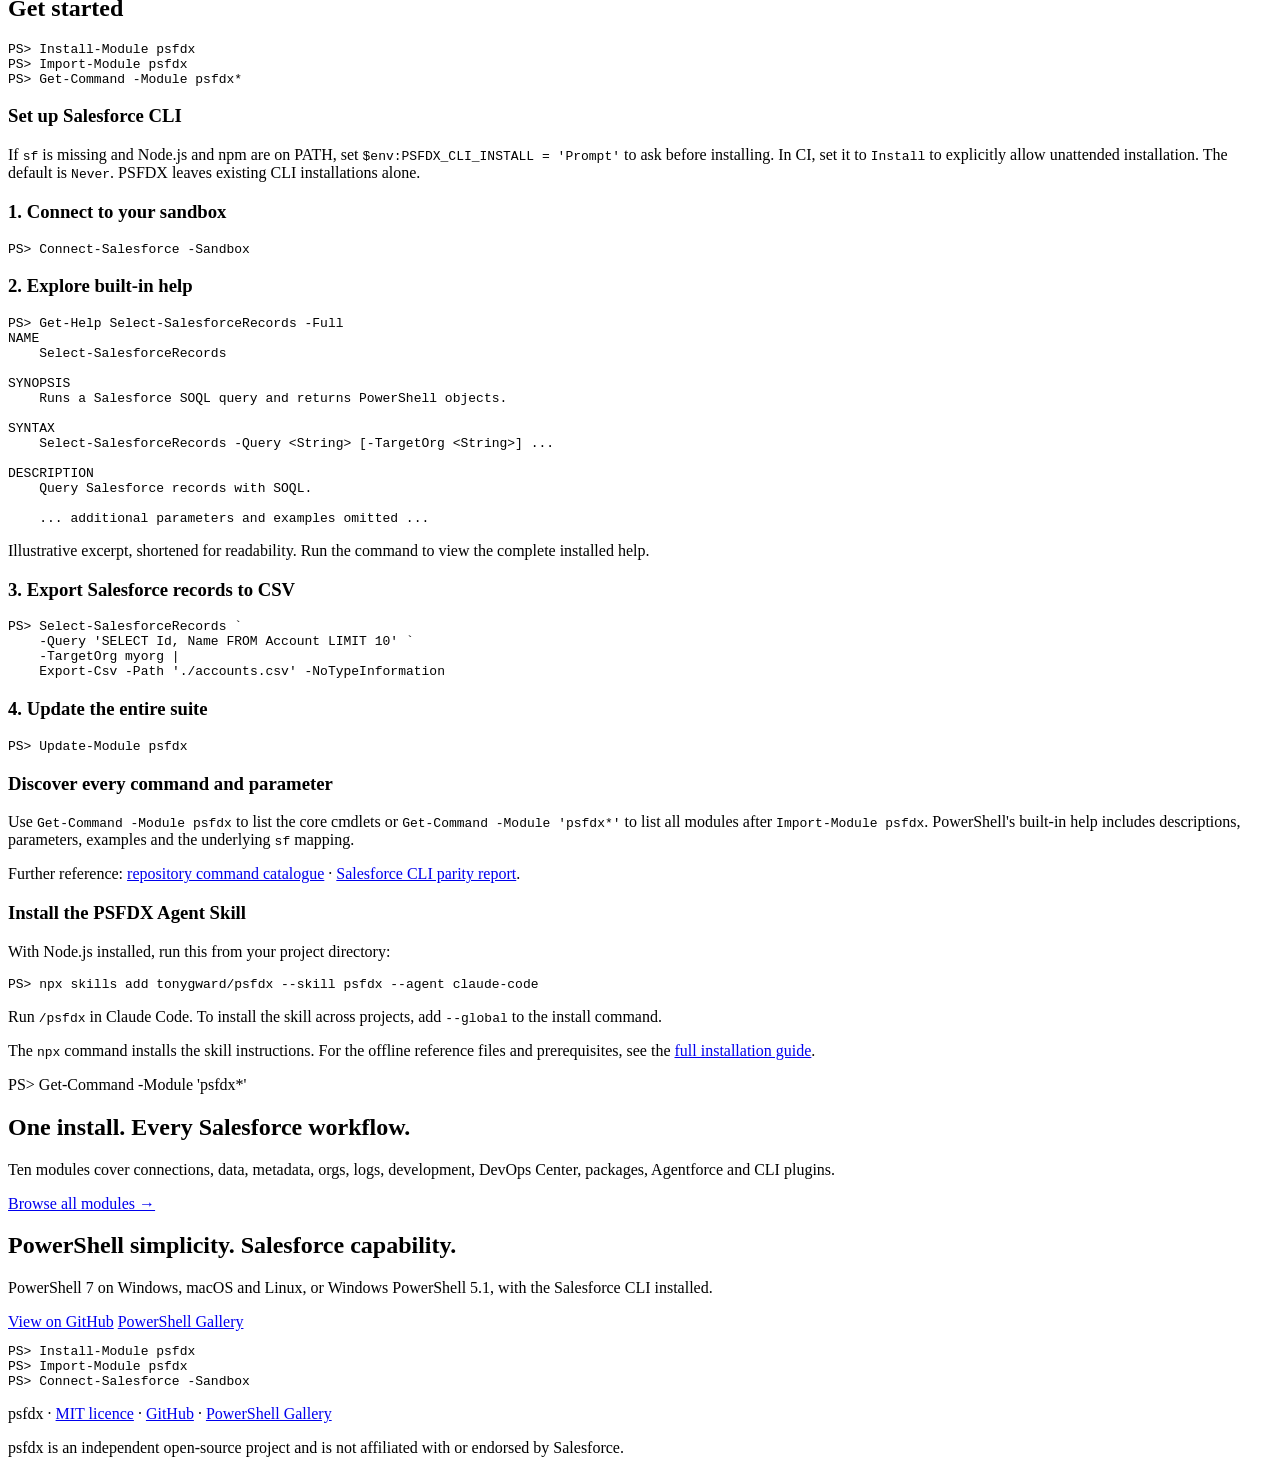
==== commit 1c14db65: "psfdx: bootstrap missing Salesforce CLI on explicit opt-in" ====
--- a/site/src/index.html
+++ b/site/src/index.html
@@ -53,7 +53,7 @@
             <div class="install" data-copy="Install-Module psfdx"><span class="install-prompt" aria-hidden="true">PS&gt;</span><code>Install-Module psfdx</code></div>
             <a class="button secondary" href="/modules/">Read the docs</a>
           </div>
-          <p class="fine">PowerShell 7 on Windows, macOS and Linux, or Windows PowerShell 5.1. You also need the <a href="https://developer.salesforce.com/tools/salesforcecli">Salesforce CLI</a>, which psfdx can install for you.</p>
+          <p class="fine">PowerShell 7 on Windows, macOS and Linux, or Windows PowerShell 5.1. Commands that use <code>sf</code> require <a href="https://developer.salesforce.com/tools/salesforcecli">Salesforce CLI</a> v2 or newer. <a href="#salesforce-cli-setup">Set up the CLI</a>.</p>
         </div>
 
         <figure class="console-wrap">
@@ -139,6 +139,8 @@
 <span class="prompt">PS&gt;</span> <span class="cmd">Get-Command</span> <span class="param">-Module</span> <span class="v">psfdx*</span></code></pre>
         </div>
         <div class="get-started-examples">
+<h3 id="salesforce-cli-setup">Set up Salesforce CLI</h3>
+<p>If <code>sf</code> is missing and Node.js and npm are on PATH, set <code>$env:PSFDX_CLI_INSTALL = 'Prompt'</code> to ask before installing. In CI, set it to <code>Install</code> to explicitly allow unattended installation. The default is <code>Never</code>. PSFDX leaves existing CLI installations alone.</p>
 <div class="example-group">
 <h3>1. Connect to your sandbox</h3>
 <div class="code-box terminal-example"><pre><code><span class="terminal-line"><span class="ps-prompt">PS&gt;</span> <span class="cmd">Connect-Salesforce</span> <span class="param">-Sandbox</span></span></code></pre></div>
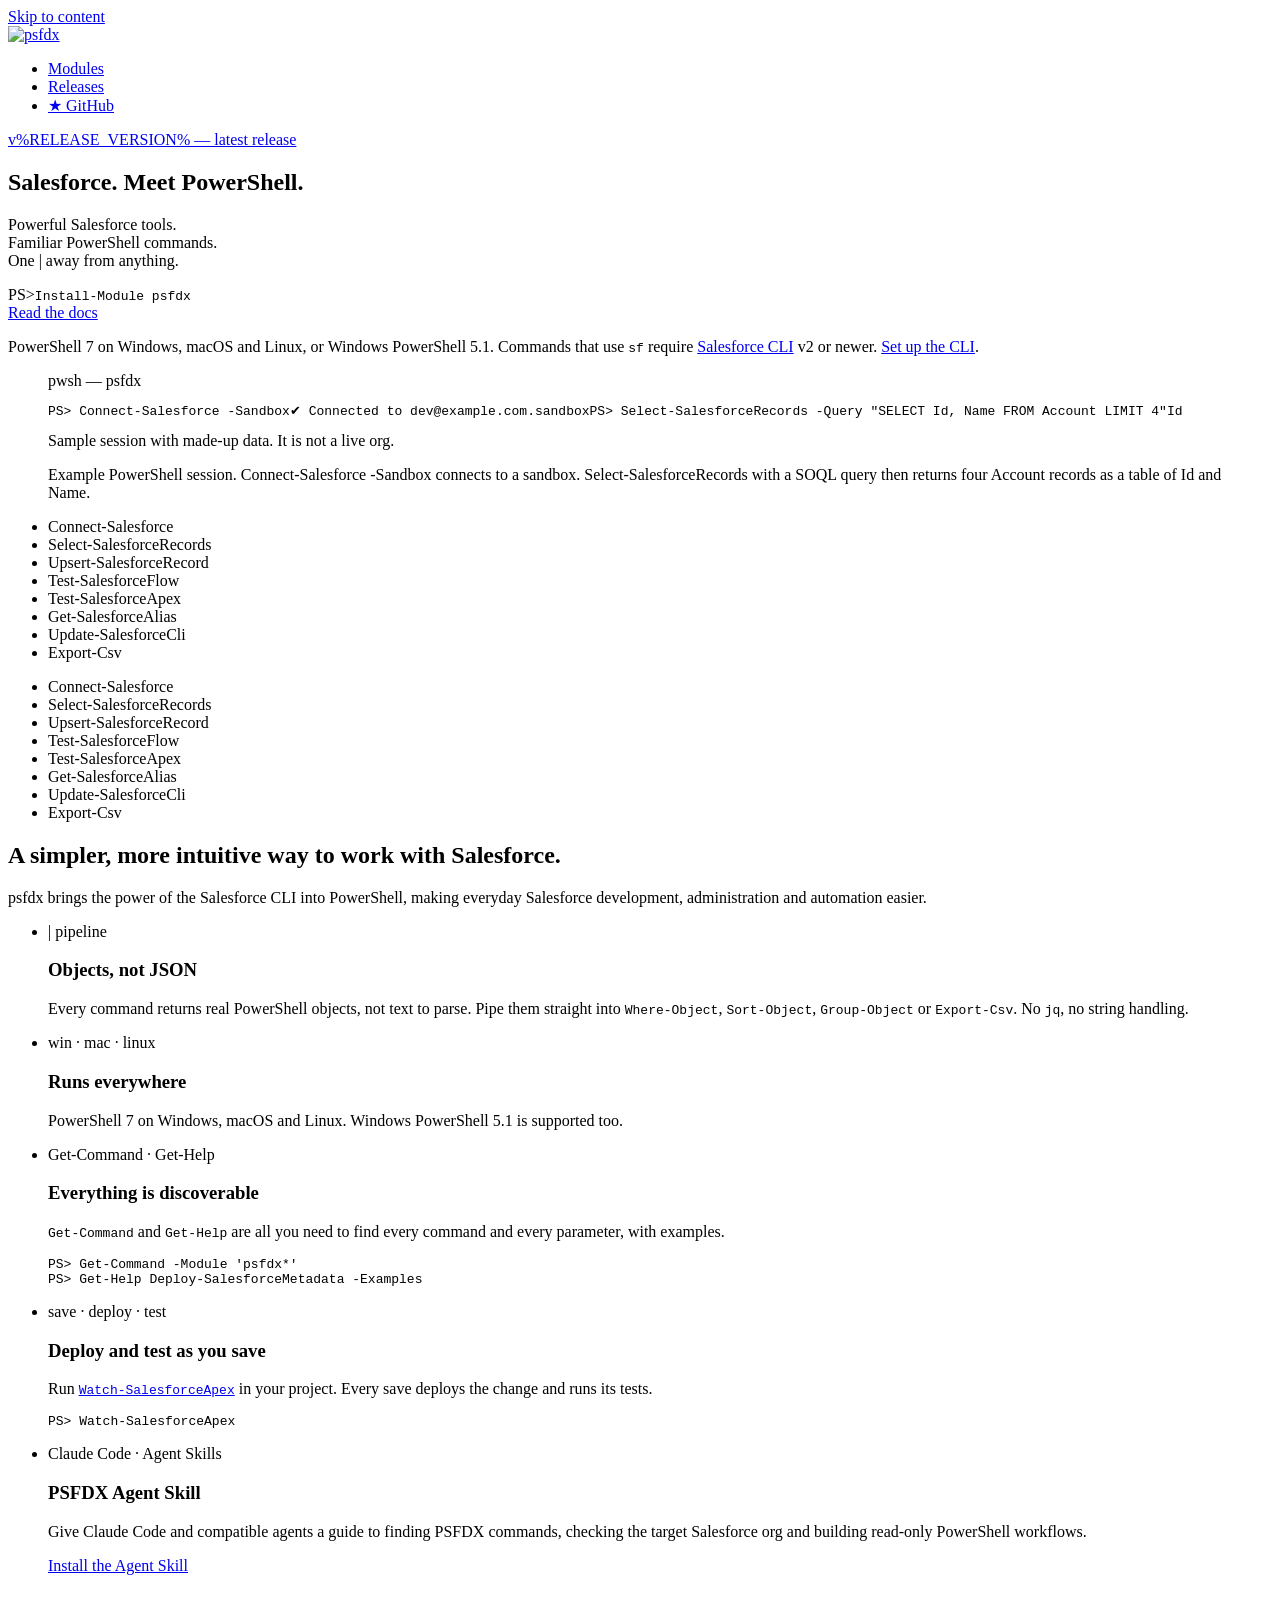
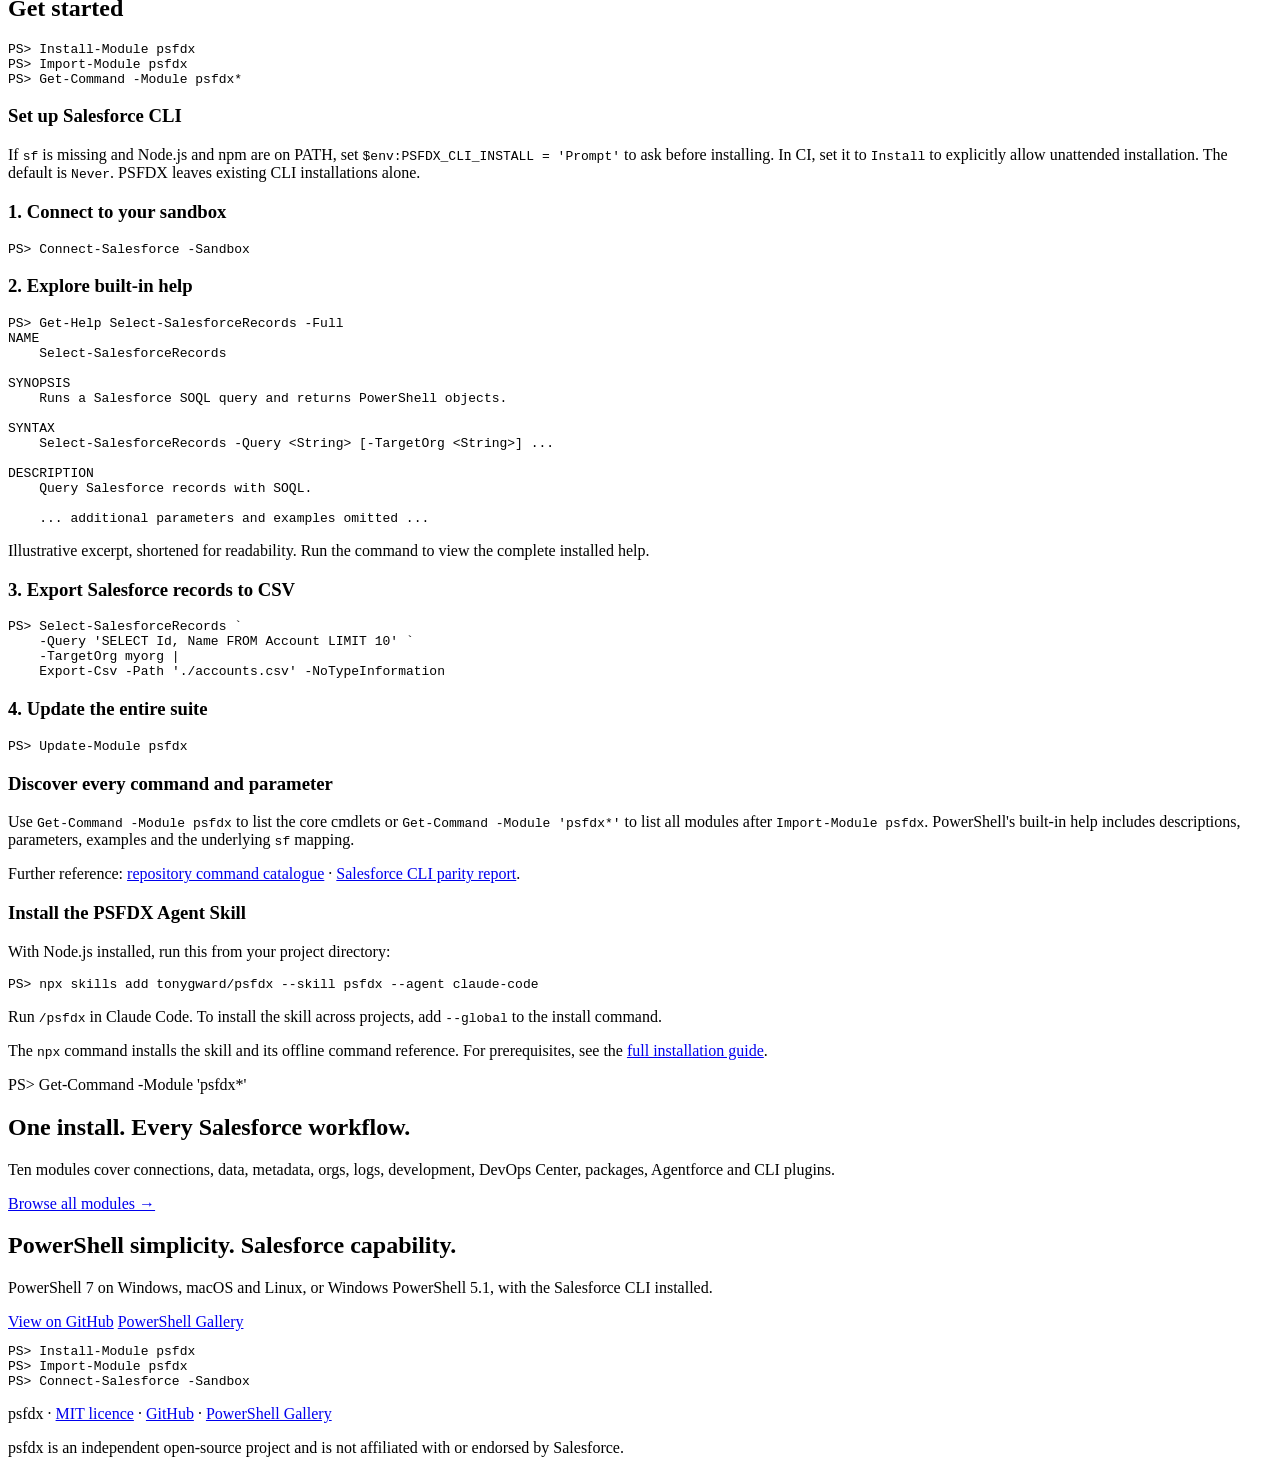
==== commit 35004d98: "docs: make the PSFDX Agent Skill safe to install with npx and test every skill change - The org chec" ====
--- a/site/src/index.html
+++ b/site/src/index.html
@@ -177,7 +177,7 @@
 <pre><code><span class="prompt">PS&gt;</span> <span class="cmd">npx</span> skills add tonygward/psfdx <span class="param">--skill</span> psfdx <span class="param">--agent</span> claude-code</code></pre>
 </div>
 <p>Run <code>/psfdx</code> in Claude Code. To install the skill across projects, add <code>--global</code> to the install command.</p>
-<p>The <code>npx</code> command installs the skill instructions. For the offline reference files and prerequisites, see the <a href="%GITHUB_URL%/blob/main/docs/agent-skill.md">full installation guide</a>.</p>
+<p>The <code>npx</code> command installs the skill and its offline command reference. For prerequisites, see the <a href="%GITHUB_URL%/blob/main/docs/agent-skill.md">full installation guide</a>.</p>
         </div>
       </div>
     </section>
